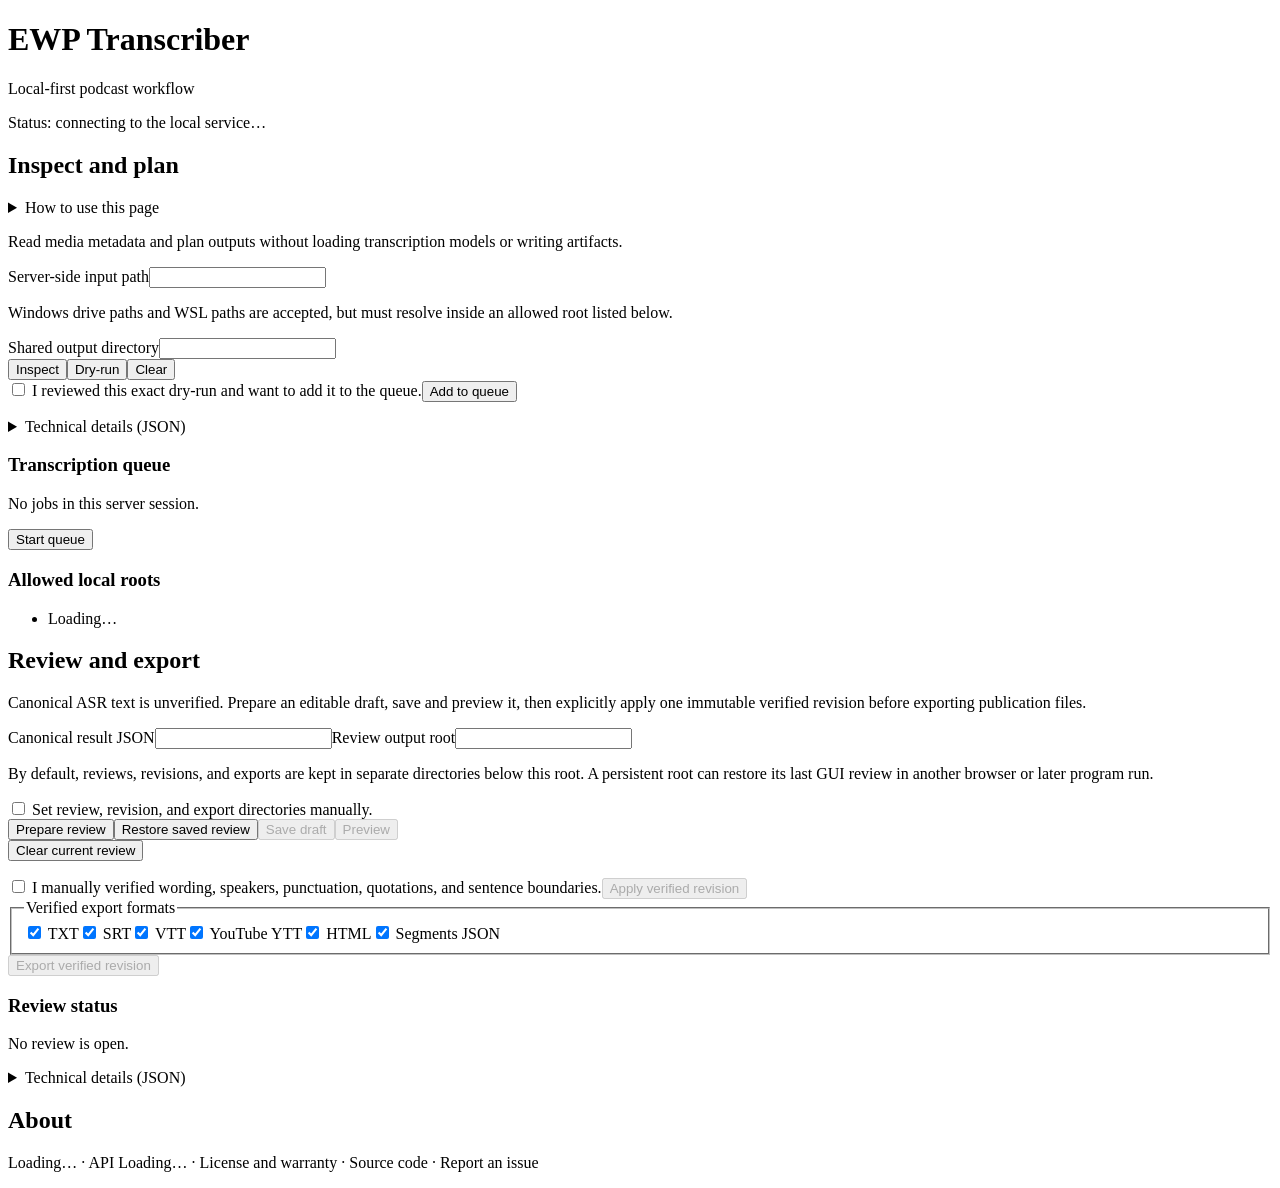
==== src/ewp_transcripts/web_assets/index.html @ 02a3025a "feat(gui): restore review sessions from disk" ====
<!doctype html>
<html lang="en"><head><meta charset="utf-8"><meta name="viewport" content="width=device-width, initial-scale=1"><title>EWP Transcriber</title><link rel="stylesheet" href="/assets/app.css"><script src="/assets/app.js" defer></script></head>
<body><header><h1>EWP Transcriber</h1><p class="eyebrow">Local-first podcast workflow</p><p id="compatibility" role="status">Status: connecting to the local service…</p></header><main>
<section aria-labelledby="workspace-heading"><h2 id="workspace-heading">Inspect and plan</h2><details class="help"><summary>How to use this page</summary><ol><li>Enter one allowed input file and a shared output directory.</li><li>Inspect it, then run and review dry-run.</li><li>Confirm the exact plan and add the file to the staged queue.</li><li>Repeat with files from any allowed root, keeping the same output directory.</li><li>Review the table, remove mistakes, then start the queue.</li></ol><p><a href="/help">Open the complete local GUI instructions</a>.</p></details><p>Read media metadata and plan outputs without loading transcription models or writing artifacts.</p><form id="workflow"><label for="input-path">Server-side input path</label><input id="input-path" name="path" required autocomplete="off"><p class="field-hint">Windows drive paths and WSL paths are accepted, but must resolve inside an allowed root listed below.</p><label for="output-path">Shared output directory</label><input id="output-path" name="output_directory" autocomplete="off"><div class="actions"><button type="submit" value="inspect">Inspect</button><button type="submit" value="dry-run">Dry-run</button><button type="reset" id="clear-workflow">Clear</button></div><label class="confirmation"><input type="checkbox" name="confirmed"> I reviewed this exact dry-run and want to add it to the queue.</label><button type="submit" value="transcriptions" class="primary">Add to queue</button></form><p id="operation-status" role="status"></p><div id="operation-summary"></div><details id="raw-result"><summary>Technical details (JSON)</summary><pre id="operation-result" tabindex="0"></pre></details><h3>Transcription queue</h3><div id="transcription-jobs"><p>No jobs in this server session.</p></div><button type="button" id="start-queue" class="primary">Start queue</button><h3>Allowed local roots</h3><ul id="roots"><li>Loading…</li></ul></section>
<section aria-labelledby="review-heading"><h2 id="review-heading">Review and export</h2><p>Canonical ASR text is unverified. Prepare an editable draft, save and preview it, then explicitly apply one immutable verified revision before exporting publication files.</p><form id="review-workflow"><label for="review-result-path">Canonical result JSON</label><input id="review-result-path" name="result_path" autocomplete="off"><label for="review-project-path">Review output root</label><input id="review-project-path" name="project_output_directory" autocomplete="off"><p class="field-hint">By default, reviews, revisions, and exports are kept in separate directories below this root. A persistent root can restore its last GUI review in another browser or later program run.</p><label class="confirmation"><input type="checkbox" id="custom-review-paths"> Set review, revision, and export directories manually.</label><div id="custom-review-directories" hidden><label for="review-output-path">Editable review directory</label><input id="review-output-path" name="review_output_directory" autocomplete="off"><label for="revision-output-path">Verified revision directory</label><input id="revision-output-path" name="revision_output_directory" autocomplete="off"><label for="export-output-path">Export directory</label><input id="export-output-path" name="export_output_directory" autocomplete="off"></div><div class="actions"><button type="button" id="prepare-review">Prepare review</button><button type="button" id="restore-review">Restore saved review</button><button type="button" id="save-review" disabled>Save draft</button><button type="button" id="preview-review" disabled>Preview</button></div><button type="button" id="clear-review" class="danger">Clear current review</button><p id="review-identity"></p><div id="review-navigation" hidden><label for="review-layout">Display</label><select id="review-layout"><option value="one">One section at a time</option><option value="all">All sections</option></select><div class="actions"><button type="button" id="previous-review-section">Previous section</button><span id="review-position"></span><button type="button" id="next-review-section">Next section</button></div></div><div id="review-editor"></div><label class="confirmation"><input type="checkbox" name="verified"> I manually verified wording, speakers, punctuation, quotations, and sentence boundaries.</label><button type="button" id="apply-review" class="primary" title="Save and preview the current draft before applying." disabled>Apply verified revision</button><fieldset class="formats"><legend>Verified export formats</legend><label><input type="checkbox" name="format" value="txt" checked> TXT</label><label><input type="checkbox" name="format" value="srt" checked> SRT</label><label><input type="checkbox" name="format" value="vtt" checked> VTT</label><label><input type="checkbox" name="format" value="ytt" checked> YouTube YTT</label><label><input type="checkbox" name="format" value="html" checked> HTML</label><label><input type="checkbox" name="format" value="segments" checked> Segments JSON</label></fieldset><button type="button" id="export-review" class="primary" title="Apply a verified immutable revision before exporting." disabled>Export verified revision</button></form><div class="status-panel"><h3>Review status</h3><p id="review-status" role="status">No review is open.</p><div id="review-summary"></div><details id="review-raw"><summary>Technical details (JSON)</summary><pre id="review-result" tabindex="0"></pre></details></div></section>
</main><footer aria-labelledby="about-heading"><h2 id="about-heading">About</h2><p><span id="application-version">Loading…</span> · API <span id="api-version">Loading…</span> · <a id="license" rel="noreferrer">License and warranty</a> · <a id="source" rel="noreferrer">Source code</a> · <a id="issues" rel="noreferrer">Report an issue</a></p></footer><noscript><p class="notice">The interactive EWP Transcriber GUI requires JavaScript.</p></noscript></body></html>
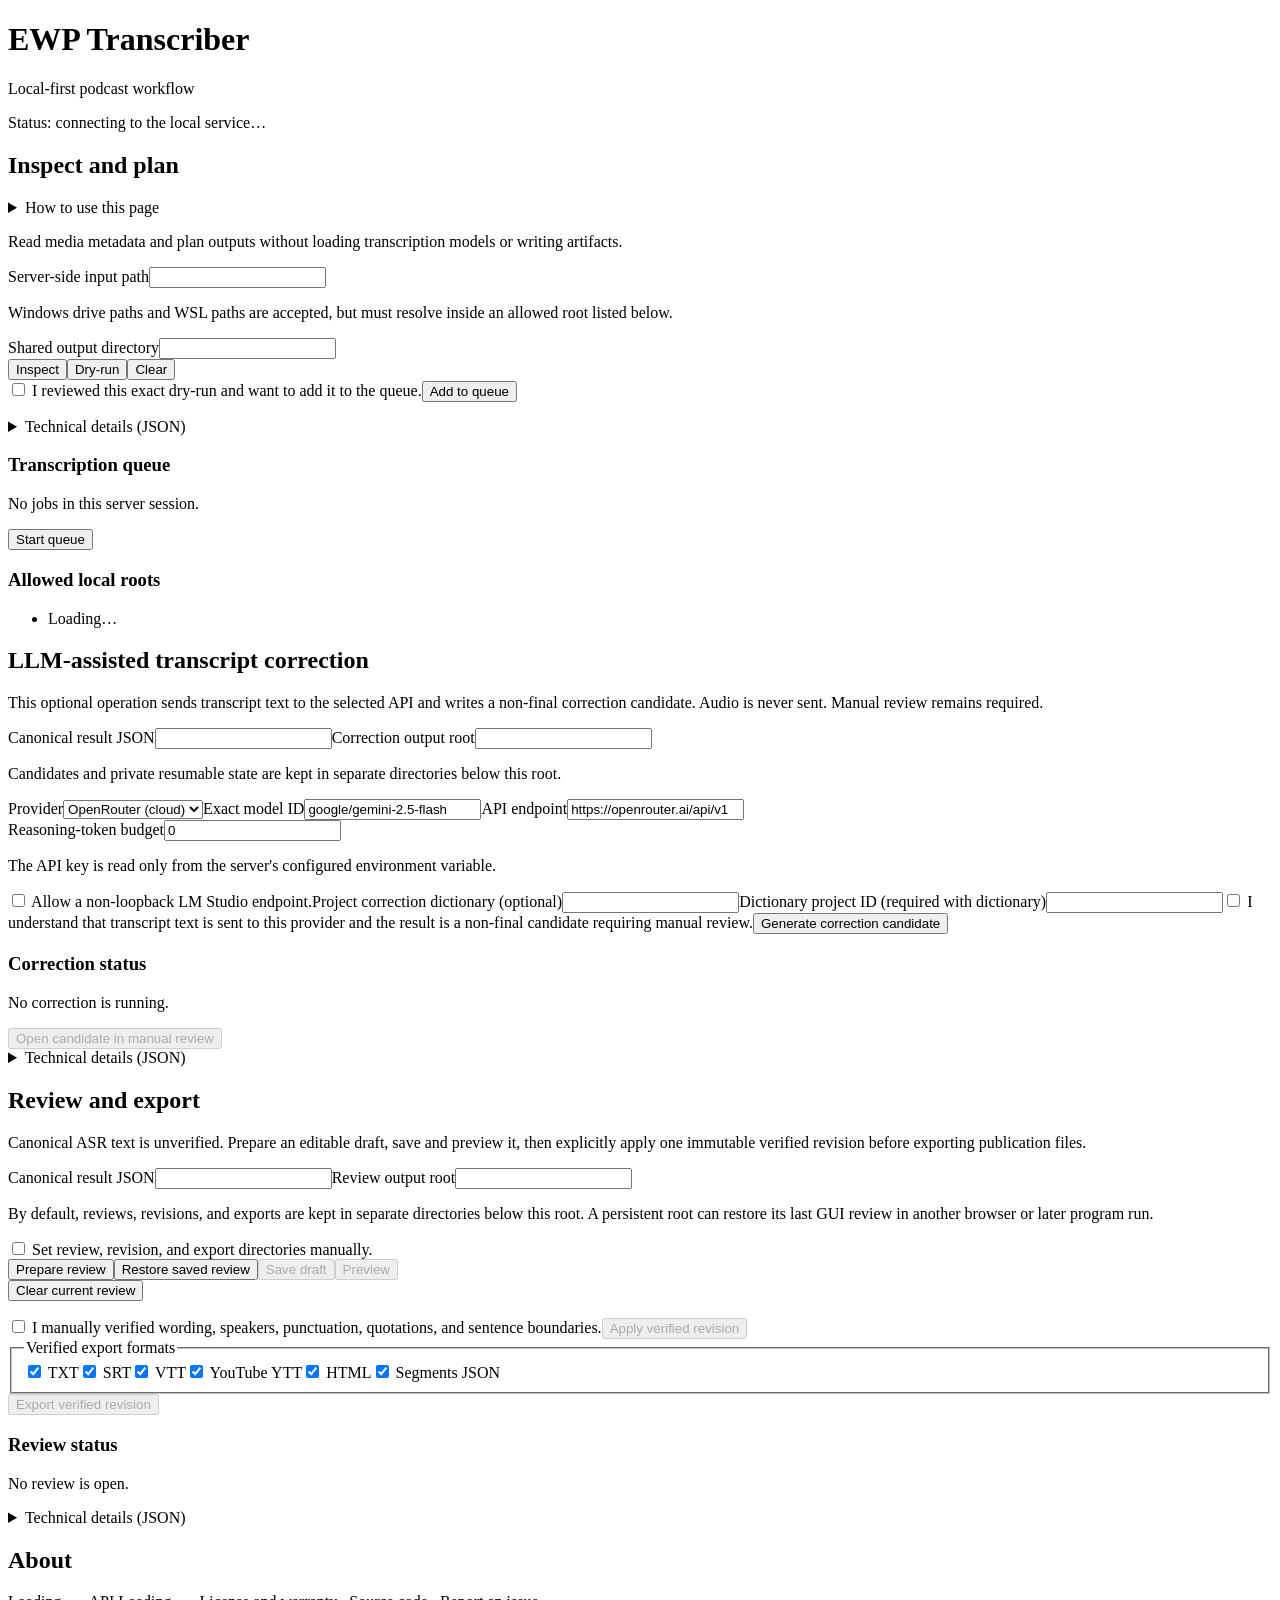
==== commit a8ce3aad: "feat(gui): add assisted correction workflow" ====
--- a/src/ewp_transcripts/web_assets/index.html
+++ b/src/ewp_transcripts/web_assets/index.html
@@ -2,5 +2,6 @@
 <html lang="en"><head><meta charset="utf-8"><meta name="viewport" content="width=device-width, initial-scale=1"><title>EWP Transcriber</title><link rel="stylesheet" href="/assets/app.css"><script src="/assets/app.js" defer></script></head>
 <body><header><h1>EWP Transcriber</h1><p class="eyebrow">Local-first podcast workflow</p><p id="compatibility" role="status">Status: connecting to the local service…</p></header><main>
 <section aria-labelledby="workspace-heading"><h2 id="workspace-heading">Inspect and plan</h2><details class="help"><summary>How to use this page</summary><ol><li>Enter one allowed input file and a shared output directory.</li><li>Inspect it, then run and review dry-run.</li><li>Confirm the exact plan and add the file to the staged queue.</li><li>Repeat with files from any allowed root, keeping the same output directory.</li><li>Review the table, remove mistakes, then start the queue.</li></ol><p><a href="/help">Open the complete local GUI instructions</a>.</p></details><p>Read media metadata and plan outputs without loading transcription models or writing artifacts.</p><form id="workflow"><label for="input-path">Server-side input path</label><input id="input-path" name="path" required autocomplete="off"><p class="field-hint">Windows drive paths and WSL paths are accepted, but must resolve inside an allowed root listed below.</p><label for="output-path">Shared output directory</label><input id="output-path" name="output_directory" autocomplete="off"><div class="actions"><button type="submit" value="inspect">Inspect</button><button type="submit" value="dry-run">Dry-run</button><button type="reset" id="clear-workflow">Clear</button></div><label class="confirmation"><input type="checkbox" name="confirmed"> I reviewed this exact dry-run and want to add it to the queue.</label><button type="submit" value="transcriptions" class="primary">Add to queue</button></form><p id="operation-status" role="status"></p><div id="operation-summary"></div><details id="raw-result"><summary>Technical details (JSON)</summary><pre id="operation-result" tabindex="0"></pre></details><h3>Transcription queue</h3><div id="transcription-jobs"><p>No jobs in this server session.</p></div><button type="button" id="start-queue" class="primary">Start queue</button><h3>Allowed local roots</h3><ul id="roots"><li>Loading…</li></ul></section>
+<section aria-labelledby="correction-heading"><h2 id="correction-heading">LLM-assisted transcript correction</h2><p>This optional operation sends transcript text to the selected API and writes a non-final correction candidate. Audio is never sent. Manual review remains required.</p><form id="correction-workflow"><label for="correction-result-path">Canonical result JSON</label><input id="correction-result-path" name="result_path" autocomplete="off"><label for="correction-output-root">Correction output root</label><input id="correction-output-root" name="output_root" autocomplete="off"><p class="field-hint">Candidates and private resumable state are kept in separate directories below this root.</p><label for="correction-provider">Provider</label><select id="correction-provider" name="provider"><option value="openrouter">OpenRouter (cloud)</option><option value="lm-studio">LM Studio</option></select><label for="correction-model">Exact model ID</label><input id="correction-model" name="model" value="google/gemini-2.5-flash" autocomplete="off"><label for="correction-endpoint">API endpoint</label><input id="correction-endpoint" name="endpoint" value="https://openrouter.ai/api/v1" autocomplete="off"><div id="openrouter-options"><label for="correction-reasoning">Reasoning-token budget</label><input id="correction-reasoning" name="reasoning_max_tokens" type="number" min="0" value="0"><p class="field-hint">The API key is read only from the server's configured environment variable.</p></div><label class="confirmation"><input type="checkbox" name="allow_remote_endpoint"> Allow a non-loopback LM Studio endpoint.</label><label for="correction-dictionary">Project correction dictionary (optional)</label><input id="correction-dictionary" name="dictionary_path" autocomplete="off"><label for="correction-project-id">Dictionary project ID (required with dictionary)</label><input id="correction-project-id" name="project_id" autocomplete="off"><label class="confirmation"><input type="checkbox" name="confirmed"> I understand that transcript text is sent to this provider and the result is a non-final candidate requiring manual review.</label><button type="submit" class="primary" id="generate-correction">Generate correction candidate</button></form><div class="status-panel"><h3>Correction status</h3><p id="correction-status" role="status">No correction is running.</p><div id="correction-summary"></div><button type="button" id="review-correction" disabled>Open candidate in manual review</button><details><summary>Technical details (JSON)</summary><pre id="correction-result" tabindex="0"></pre></details></div></section>
 <section aria-labelledby="review-heading"><h2 id="review-heading">Review and export</h2><p>Canonical ASR text is unverified. Prepare an editable draft, save and preview it, then explicitly apply one immutable verified revision before exporting publication files.</p><form id="review-workflow"><label for="review-result-path">Canonical result JSON</label><input id="review-result-path" name="result_path" autocomplete="off"><label for="review-project-path">Review output root</label><input id="review-project-path" name="project_output_directory" autocomplete="off"><p class="field-hint">By default, reviews, revisions, and exports are kept in separate directories below this root. A persistent root can restore its last GUI review in another browser or later program run.</p><label class="confirmation"><input type="checkbox" id="custom-review-paths"> Set review, revision, and export directories manually.</label><div id="custom-review-directories" hidden><label for="review-output-path">Editable review directory</label><input id="review-output-path" name="review_output_directory" autocomplete="off"><label for="revision-output-path">Verified revision directory</label><input id="revision-output-path" name="revision_output_directory" autocomplete="off"><label for="export-output-path">Export directory</label><input id="export-output-path" name="export_output_directory" autocomplete="off"></div><div class="actions"><button type="button" id="prepare-review">Prepare review</button><button type="button" id="restore-review">Restore saved review</button><button type="button" id="save-review" disabled>Save draft</button><button type="button" id="preview-review" disabled>Preview</button></div><button type="button" id="clear-review" class="danger">Clear current review</button><p id="review-identity"></p><div id="review-navigation" hidden><label for="review-layout">Display</label><select id="review-layout"><option value="one">One section at a time</option><option value="all">All sections</option></select><div class="actions"><button type="button" id="previous-review-section">Previous section</button><span id="review-position"></span><button type="button" id="next-review-section">Next section</button></div></div><div id="review-editor"></div><label class="confirmation"><input type="checkbox" name="verified"> I manually verified wording, speakers, punctuation, quotations, and sentence boundaries.</label><button type="button" id="apply-review" class="primary" title="Save and preview the current draft before applying." disabled>Apply verified revision</button><fieldset class="formats"><legend>Verified export formats</legend><label><input type="checkbox" name="format" value="txt" checked> TXT</label><label><input type="checkbox" name="format" value="srt" checked> SRT</label><label><input type="checkbox" name="format" value="vtt" checked> VTT</label><label><input type="checkbox" name="format" value="ytt" checked> YouTube YTT</label><label><input type="checkbox" name="format" value="html" checked> HTML</label><label><input type="checkbox" name="format" value="segments" checked> Segments JSON</label></fieldset><button type="button" id="export-review" class="primary" title="Apply a verified immutable revision before exporting." disabled>Export verified revision</button></form><div class="status-panel"><h3>Review status</h3><p id="review-status" role="status">No review is open.</p><div id="review-summary"></div><details id="review-raw"><summary>Technical details (JSON)</summary><pre id="review-result" tabindex="0"></pre></details></div></section>
 </main><footer aria-labelledby="about-heading"><h2 id="about-heading">About</h2><p><span id="application-version">Loading…</span> · API <span id="api-version">Loading…</span> · <a id="license" rel="noreferrer">License and warranty</a> · <a id="source" rel="noreferrer">Source code</a> · <a id="issues" rel="noreferrer">Report an issue</a></p></footer><noscript><p class="notice">The interactive EWP Transcriber GUI requires JavaScript.</p></noscript></body></html>
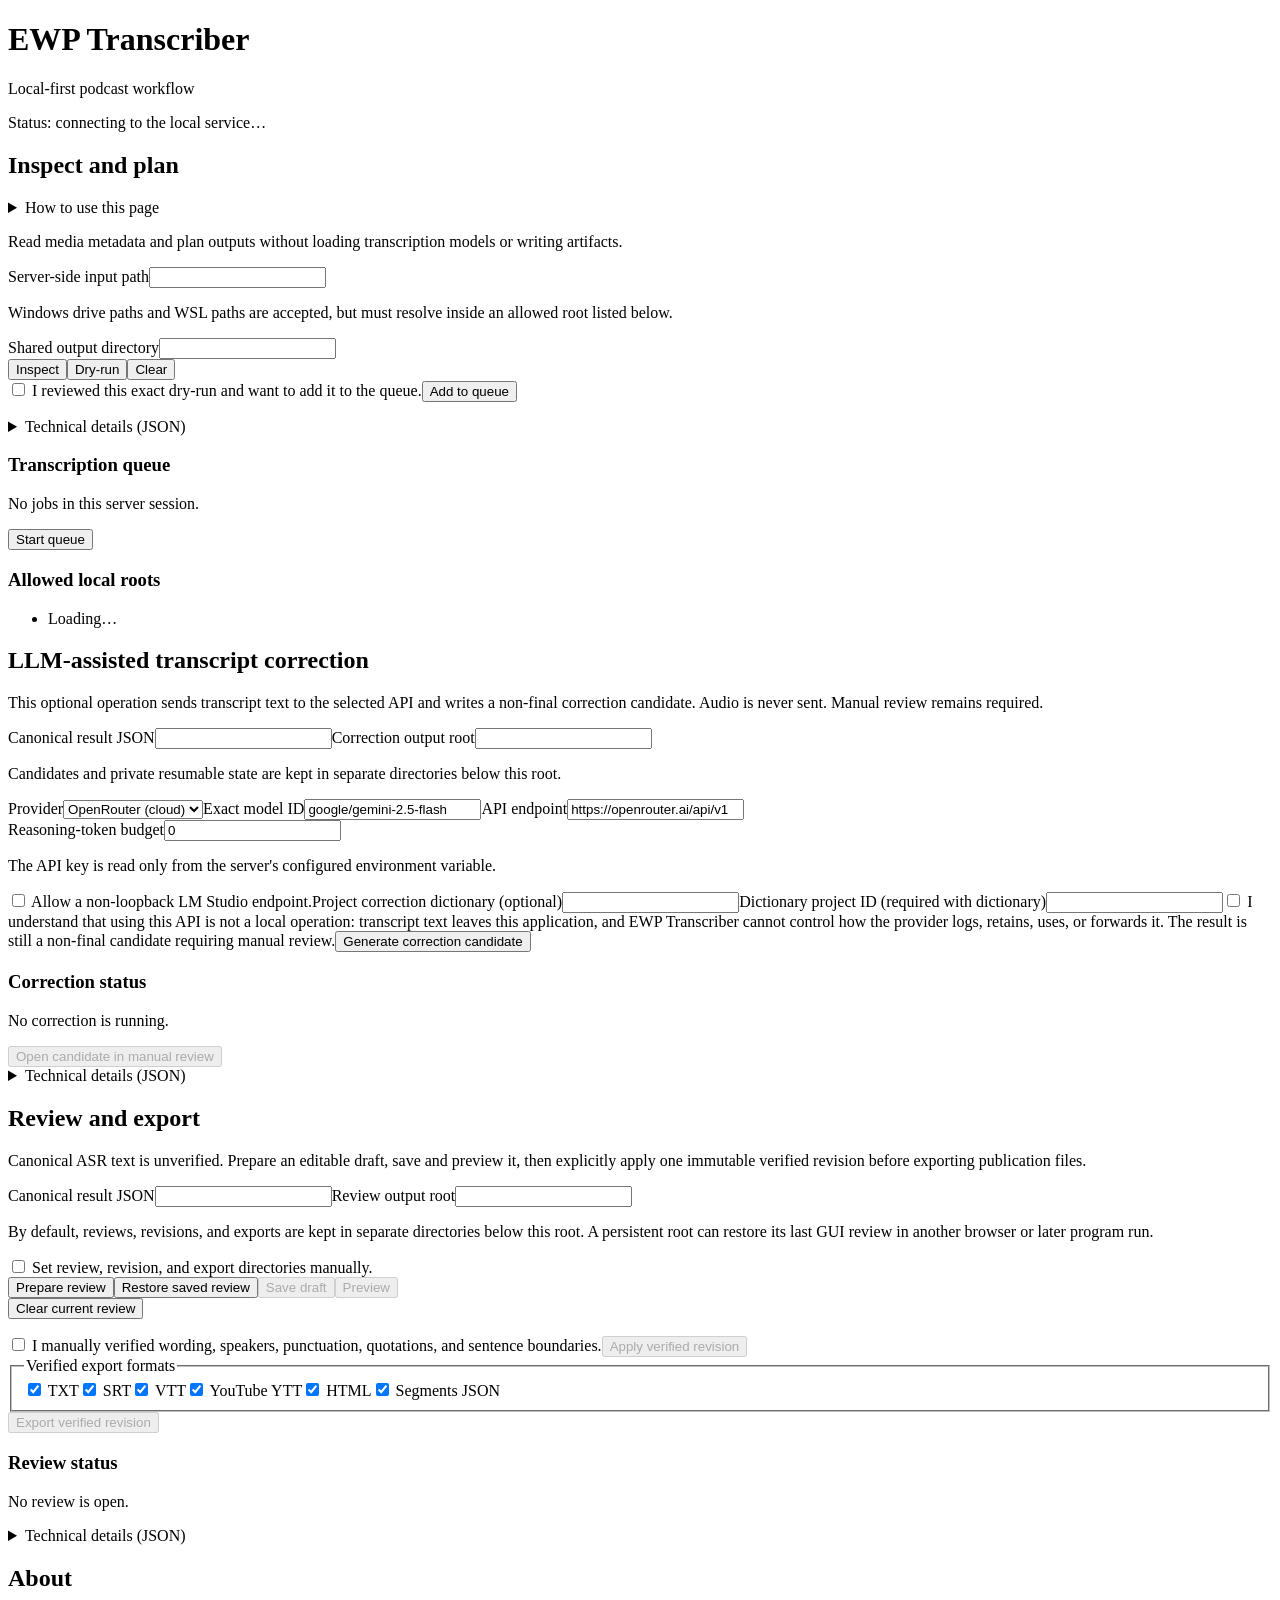
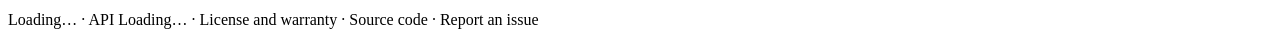
==== commit 7e8deb9b: "fix(gui): clarify correction disclosure" ====
--- a/src/ewp_transcripts/web_assets/index.html
+++ b/src/ewp_transcripts/web_assets/index.html
@@ -2,6 +2,6 @@
 <html lang="en"><head><meta charset="utf-8"><meta name="viewport" content="width=device-width, initial-scale=1"><title>EWP Transcriber</title><link rel="stylesheet" href="/assets/app.css"><script src="/assets/app.js" defer></script></head>
 <body><header><h1>EWP Transcriber</h1><p class="eyebrow">Local-first podcast workflow</p><p id="compatibility" role="status">Status: connecting to the local service…</p></header><main>
 <section aria-labelledby="workspace-heading"><h2 id="workspace-heading">Inspect and plan</h2><details class="help"><summary>How to use this page</summary><ol><li>Enter one allowed input file and a shared output directory.</li><li>Inspect it, then run and review dry-run.</li><li>Confirm the exact plan and add the file to the staged queue.</li><li>Repeat with files from any allowed root, keeping the same output directory.</li><li>Review the table, remove mistakes, then start the queue.</li></ol><p><a href="/help">Open the complete local GUI instructions</a>.</p></details><p>Read media metadata and plan outputs without loading transcription models or writing artifacts.</p><form id="workflow"><label for="input-path">Server-side input path</label><input id="input-path" name="path" required autocomplete="off"><p class="field-hint">Windows drive paths and WSL paths are accepted, but must resolve inside an allowed root listed below.</p><label for="output-path">Shared output directory</label><input id="output-path" name="output_directory" autocomplete="off"><div class="actions"><button type="submit" value="inspect">Inspect</button><button type="submit" value="dry-run">Dry-run</button><button type="reset" id="clear-workflow">Clear</button></div><label class="confirmation"><input type="checkbox" name="confirmed"> I reviewed this exact dry-run and want to add it to the queue.</label><button type="submit" value="transcriptions" class="primary">Add to queue</button></form><p id="operation-status" role="status"></p><div id="operation-summary"></div><details id="raw-result"><summary>Technical details (JSON)</summary><pre id="operation-result" tabindex="0"></pre></details><h3>Transcription queue</h3><div id="transcription-jobs"><p>No jobs in this server session.</p></div><button type="button" id="start-queue" class="primary">Start queue</button><h3>Allowed local roots</h3><ul id="roots"><li>Loading…</li></ul></section>
-<section aria-labelledby="correction-heading"><h2 id="correction-heading">LLM-assisted transcript correction</h2><p>This optional operation sends transcript text to the selected API and writes a non-final correction candidate. Audio is never sent. Manual review remains required.</p><form id="correction-workflow"><label for="correction-result-path">Canonical result JSON</label><input id="correction-result-path" name="result_path" autocomplete="off"><label for="correction-output-root">Correction output root</label><input id="correction-output-root" name="output_root" autocomplete="off"><p class="field-hint">Candidates and private resumable state are kept in separate directories below this root.</p><label for="correction-provider">Provider</label><select id="correction-provider" name="provider"><option value="openrouter">OpenRouter (cloud)</option><option value="lm-studio">LM Studio</option></select><label for="correction-model">Exact model ID</label><input id="correction-model" name="model" value="google/gemini-2.5-flash" autocomplete="off"><label for="correction-endpoint">API endpoint</label><input id="correction-endpoint" name="endpoint" value="https://openrouter.ai/api/v1" autocomplete="off"><div id="openrouter-options"><label for="correction-reasoning">Reasoning-token budget</label><input id="correction-reasoning" name="reasoning_max_tokens" type="number" min="0" value="0"><p class="field-hint">The API key is read only from the server's configured environment variable.</p></div><label class="confirmation"><input type="checkbox" name="allow_remote_endpoint"> Allow a non-loopback LM Studio endpoint.</label><label for="correction-dictionary">Project correction dictionary (optional)</label><input id="correction-dictionary" name="dictionary_path" autocomplete="off"><label for="correction-project-id">Dictionary project ID (required with dictionary)</label><input id="correction-project-id" name="project_id" autocomplete="off"><label class="confirmation"><input type="checkbox" name="confirmed"> I understand that transcript text is sent to this provider and the result is a non-final candidate requiring manual review.</label><button type="submit" class="primary" id="generate-correction">Generate correction candidate</button></form><div class="status-panel"><h3>Correction status</h3><p id="correction-status" role="status">No correction is running.</p><div id="correction-summary"></div><button type="button" id="review-correction" disabled>Open candidate in manual review</button><details><summary>Technical details (JSON)</summary><pre id="correction-result" tabindex="0"></pre></details></div></section>
+<section aria-labelledby="correction-heading"><h2 id="correction-heading">LLM-assisted transcript correction</h2><p>This optional operation sends transcript text to the selected API and writes a non-final correction candidate. Audio is never sent. Manual review remains required.</p><form id="correction-workflow"><label for="correction-result-path">Canonical result JSON</label><input id="correction-result-path" name="result_path" autocomplete="off"><label for="correction-output-root">Correction output root</label><input id="correction-output-root" name="output_root" autocomplete="off"><p class="field-hint">Candidates and private resumable state are kept in separate directories below this root.</p><label for="correction-provider">Provider</label><select id="correction-provider" name="provider"><option value="openrouter">OpenRouter (cloud)</option><option value="lm-studio">LM Studio</option></select><label for="correction-model">Exact model ID</label><input id="correction-model" name="model" value="google/gemini-2.5-flash" autocomplete="off"><label for="correction-endpoint">API endpoint</label><input id="correction-endpoint" name="endpoint" value="https://openrouter.ai/api/v1" autocomplete="off"><div id="openrouter-options"><label for="correction-reasoning">Reasoning-token budget</label><input id="correction-reasoning" name="reasoning_max_tokens" type="number" min="0" value="0"><p class="field-hint">The API key is read only from the server's configured environment variable.</p></div><label class="confirmation"><input type="checkbox" name="allow_remote_endpoint"> Allow a non-loopback LM Studio endpoint.</label><label for="correction-dictionary">Project correction dictionary (optional)</label><input id="correction-dictionary" name="dictionary_path" autocomplete="off"><label for="correction-project-id">Dictionary project ID (required with dictionary)</label><input id="correction-project-id" name="project_id" autocomplete="off"><label class="confirmation"><input type="checkbox" name="confirmed"> I understand that using this API is not a local operation: transcript text leaves this application, and EWP Transcriber cannot control how the provider logs, retains, uses, or forwards it. The result is still a non-final candidate requiring manual review.</label><button type="submit" class="primary" id="generate-correction">Generate correction candidate</button></form><div class="status-panel"><h3>Correction status</h3><p id="correction-status" role="status">No correction is running.</p><div id="correction-summary"></div><button type="button" id="review-correction" disabled>Open candidate in manual review</button><details><summary>Technical details (JSON)</summary><pre id="correction-result" tabindex="0"></pre></details></div></section>
 <section aria-labelledby="review-heading"><h2 id="review-heading">Review and export</h2><p>Canonical ASR text is unverified. Prepare an editable draft, save and preview it, then explicitly apply one immutable verified revision before exporting publication files.</p><form id="review-workflow"><label for="review-result-path">Canonical result JSON</label><input id="review-result-path" name="result_path" autocomplete="off"><label for="review-project-path">Review output root</label><input id="review-project-path" name="project_output_directory" autocomplete="off"><p class="field-hint">By default, reviews, revisions, and exports are kept in separate directories below this root. A persistent root can restore its last GUI review in another browser or later program run.</p><label class="confirmation"><input type="checkbox" id="custom-review-paths"> Set review, revision, and export directories manually.</label><div id="custom-review-directories" hidden><label for="review-output-path">Editable review directory</label><input id="review-output-path" name="review_output_directory" autocomplete="off"><label for="revision-output-path">Verified revision directory</label><input id="revision-output-path" name="revision_output_directory" autocomplete="off"><label for="export-output-path">Export directory</label><input id="export-output-path" name="export_output_directory" autocomplete="off"></div><div class="actions"><button type="button" id="prepare-review">Prepare review</button><button type="button" id="restore-review">Restore saved review</button><button type="button" id="save-review" disabled>Save draft</button><button type="button" id="preview-review" disabled>Preview</button></div><button type="button" id="clear-review" class="danger">Clear current review</button><p id="review-identity"></p><div id="review-navigation" hidden><label for="review-layout">Display</label><select id="review-layout"><option value="one">One section at a time</option><option value="all">All sections</option></select><div class="actions"><button type="button" id="previous-review-section">Previous section</button><span id="review-position"></span><button type="button" id="next-review-section">Next section</button></div></div><div id="review-editor"></div><label class="confirmation"><input type="checkbox" name="verified"> I manually verified wording, speakers, punctuation, quotations, and sentence boundaries.</label><button type="button" id="apply-review" class="primary" title="Save and preview the current draft before applying." disabled>Apply verified revision</button><fieldset class="formats"><legend>Verified export formats</legend><label><input type="checkbox" name="format" value="txt" checked> TXT</label><label><input type="checkbox" name="format" value="srt" checked> SRT</label><label><input type="checkbox" name="format" value="vtt" checked> VTT</label><label><input type="checkbox" name="format" value="ytt" checked> YouTube YTT</label><label><input type="checkbox" name="format" value="html" checked> HTML</label><label><input type="checkbox" name="format" value="segments" checked> Segments JSON</label></fieldset><button type="button" id="export-review" class="primary" title="Apply a verified immutable revision before exporting." disabled>Export verified revision</button></form><div class="status-panel"><h3>Review status</h3><p id="review-status" role="status">No review is open.</p><div id="review-summary"></div><details id="review-raw"><summary>Technical details (JSON)</summary><pre id="review-result" tabindex="0"></pre></details></div></section>
 </main><footer aria-labelledby="about-heading"><h2 id="about-heading">About</h2><p><span id="application-version">Loading…</span> · API <span id="api-version">Loading…</span> · <a id="license" rel="noreferrer">License and warranty</a> · <a id="source" rel="noreferrer">Source code</a> · <a id="issues" rel="noreferrer">Report an issue</a></p></footer><noscript><p class="notice">The interactive EWP Transcriber GUI requires JavaScript.</p></noscript></body></html>
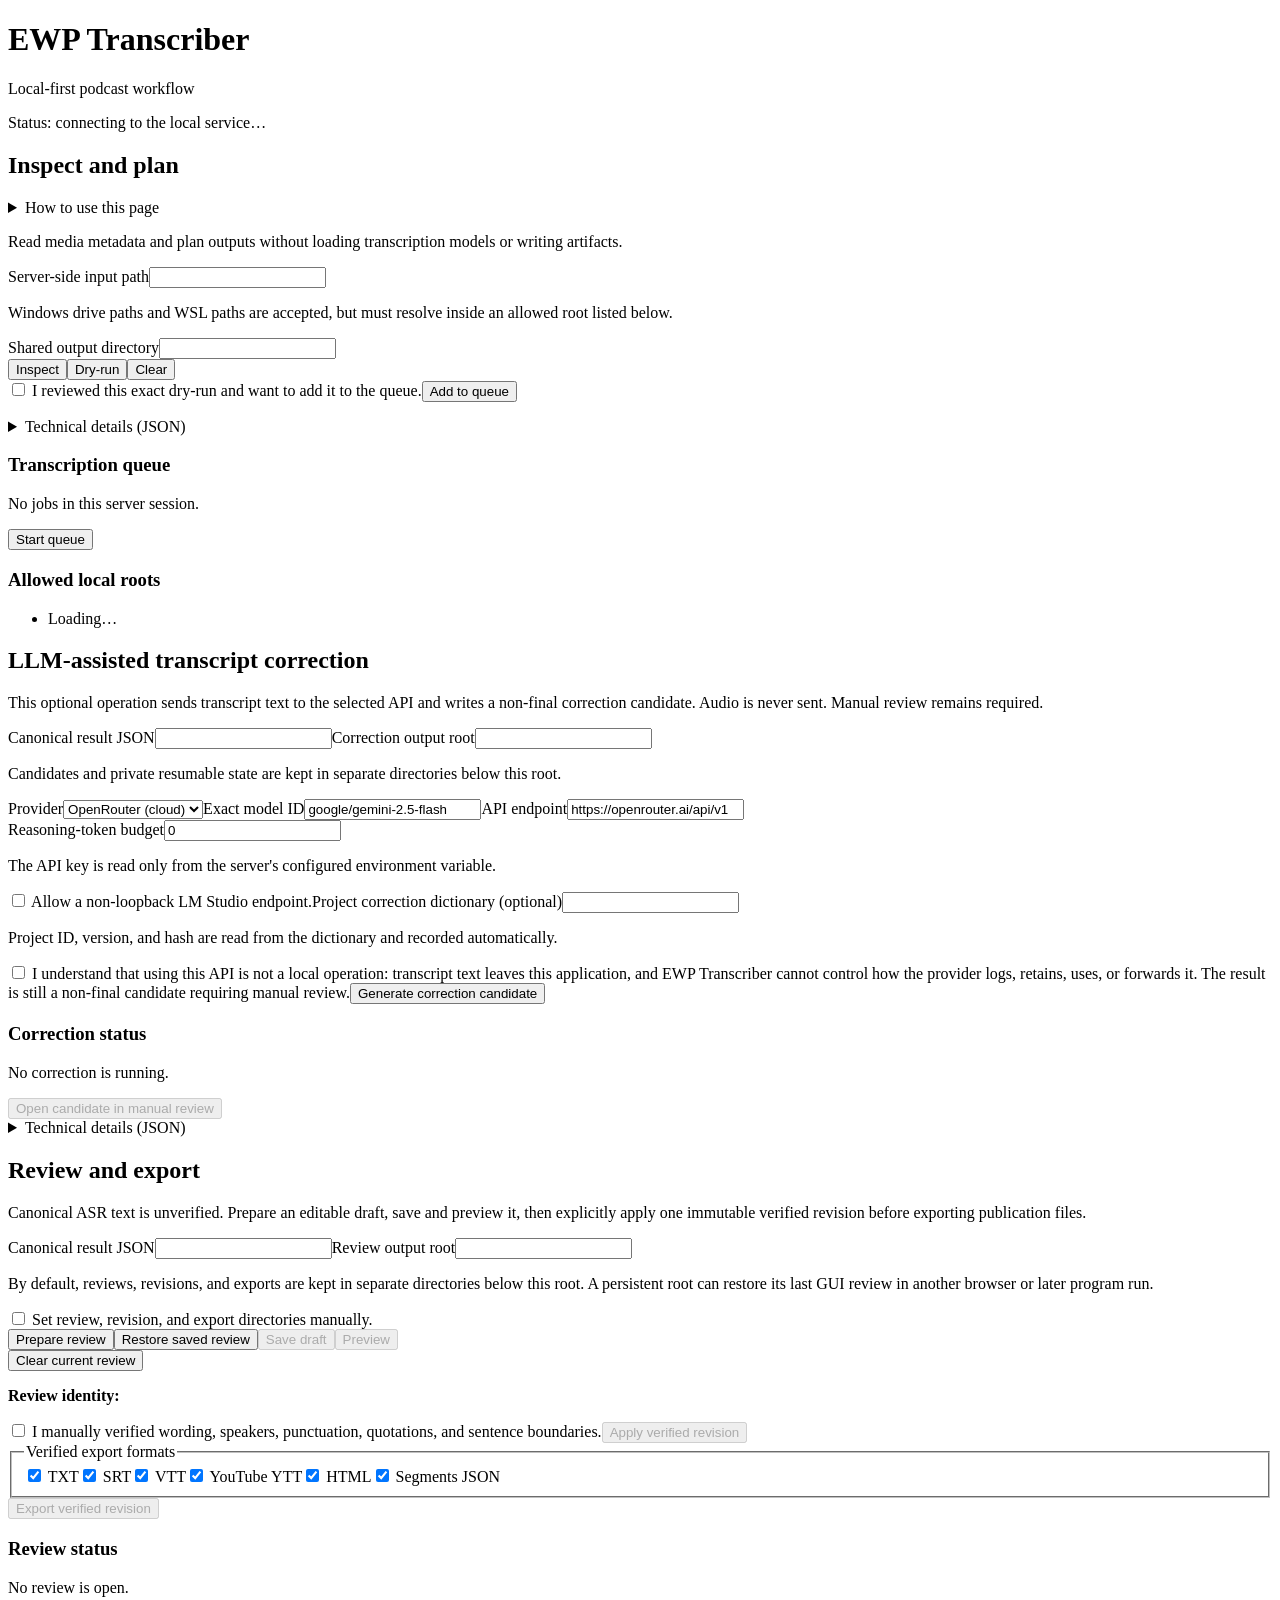
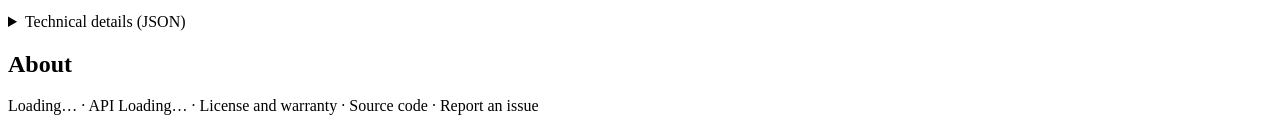
==== commit 3fdc1c83: "fix(gui): derive correction project identity" ====
--- a/src/ewp_transcripts/web_assets/index.html
+++ b/src/ewp_transcripts/web_assets/index.html
@@ -2,6 +2,6 @@
 <html lang="en"><head><meta charset="utf-8"><meta name="viewport" content="width=device-width, initial-scale=1"><title>EWP Transcriber</title><link rel="stylesheet" href="/assets/app.css"><script src="/assets/app.js" defer></script></head>
 <body><header><h1>EWP Transcriber</h1><p class="eyebrow">Local-first podcast workflow</p><p id="compatibility" role="status">Status: connecting to the local service…</p></header><main>
 <section aria-labelledby="workspace-heading"><h2 id="workspace-heading">Inspect and plan</h2><details class="help"><summary>How to use this page</summary><ol><li>Enter one allowed input file and a shared output directory.</li><li>Inspect it, then run and review dry-run.</li><li>Confirm the exact plan and add the file to the staged queue.</li><li>Repeat with files from any allowed root, keeping the same output directory.</li><li>Review the table, remove mistakes, then start the queue.</li></ol><p><a href="/help">Open the complete local GUI instructions</a>.</p></details><p>Read media metadata and plan outputs without loading transcription models or writing artifacts.</p><form id="workflow"><label for="input-path">Server-side input path</label><input id="input-path" name="path" required autocomplete="off"><p class="field-hint">Windows drive paths and WSL paths are accepted, but must resolve inside an allowed root listed below.</p><label for="output-path">Shared output directory</label><input id="output-path" name="output_directory" autocomplete="off"><div class="actions"><button type="submit" value="inspect">Inspect</button><button type="submit" value="dry-run">Dry-run</button><button type="reset" id="clear-workflow">Clear</button></div><label class="confirmation"><input type="checkbox" name="confirmed"> I reviewed this exact dry-run and want to add it to the queue.</label><button type="submit" value="transcriptions" class="primary">Add to queue</button></form><p id="operation-status" role="status"></p><div id="operation-summary"></div><details id="raw-result"><summary>Technical details (JSON)</summary><pre id="operation-result" tabindex="0"></pre></details><h3>Transcription queue</h3><div id="transcription-jobs"><p>No jobs in this server session.</p></div><button type="button" id="start-queue" class="primary">Start queue</button><h3>Allowed local roots</h3><ul id="roots"><li>Loading…</li></ul></section>
-<section aria-labelledby="correction-heading"><h2 id="correction-heading">LLM-assisted transcript correction</h2><p>This optional operation sends transcript text to the selected API and writes a non-final correction candidate. Audio is never sent. Manual review remains required.</p><form id="correction-workflow"><label for="correction-result-path">Canonical result JSON</label><input id="correction-result-path" name="result_path" autocomplete="off"><label for="correction-output-root">Correction output root</label><input id="correction-output-root" name="output_root" autocomplete="off"><p class="field-hint">Candidates and private resumable state are kept in separate directories below this root.</p><label for="correction-provider">Provider</label><select id="correction-provider" name="provider"><option value="openrouter">OpenRouter (cloud)</option><option value="lm-studio">LM Studio</option></select><label for="correction-model">Exact model ID</label><input id="correction-model" name="model" value="google/gemini-2.5-flash" autocomplete="off"><label for="correction-endpoint">API endpoint</label><input id="correction-endpoint" name="endpoint" value="https://openrouter.ai/api/v1" autocomplete="off"><div id="openrouter-options"><label for="correction-reasoning">Reasoning-token budget</label><input id="correction-reasoning" name="reasoning_max_tokens" type="number" min="0" value="0"><p class="field-hint">The API key is read only from the server's configured environment variable.</p></div><label class="confirmation"><input type="checkbox" name="allow_remote_endpoint"> Allow a non-loopback LM Studio endpoint.</label><label for="correction-dictionary">Project correction dictionary (optional)</label><input id="correction-dictionary" name="dictionary_path" autocomplete="off"><label for="correction-project-id">Dictionary project ID (required with dictionary)</label><input id="correction-project-id" name="project_id" autocomplete="off"><label class="confirmation"><input type="checkbox" name="confirmed"> I understand that using this API is not a local operation: transcript text leaves this application, and EWP Transcriber cannot control how the provider logs, retains, uses, or forwards it. The result is still a non-final candidate requiring manual review.</label><button type="submit" class="primary" id="generate-correction">Generate correction candidate</button></form><div class="status-panel"><h3>Correction status</h3><p id="correction-status" role="status">No correction is running.</p><div id="correction-summary"></div><button type="button" id="review-correction" disabled>Open candidate in manual review</button><details><summary>Technical details (JSON)</summary><pre id="correction-result" tabindex="0"></pre></details></div></section>
-<section aria-labelledby="review-heading"><h2 id="review-heading">Review and export</h2><p>Canonical ASR text is unverified. Prepare an editable draft, save and preview it, then explicitly apply one immutable verified revision before exporting publication files.</p><form id="review-workflow"><label for="review-result-path">Canonical result JSON</label><input id="review-result-path" name="result_path" autocomplete="off"><label for="review-project-path">Review output root</label><input id="review-project-path" name="project_output_directory" autocomplete="off"><p class="field-hint">By default, reviews, revisions, and exports are kept in separate directories below this root. A persistent root can restore its last GUI review in another browser or later program run.</p><label class="confirmation"><input type="checkbox" id="custom-review-paths"> Set review, revision, and export directories manually.</label><div id="custom-review-directories" hidden><label for="review-output-path">Editable review directory</label><input id="review-output-path" name="review_output_directory" autocomplete="off"><label for="revision-output-path">Verified revision directory</label><input id="revision-output-path" name="revision_output_directory" autocomplete="off"><label for="export-output-path">Export directory</label><input id="export-output-path" name="export_output_directory" autocomplete="off"></div><div class="actions"><button type="button" id="prepare-review">Prepare review</button><button type="button" id="restore-review">Restore saved review</button><button type="button" id="save-review" disabled>Save draft</button><button type="button" id="preview-review" disabled>Preview</button></div><button type="button" id="clear-review" class="danger">Clear current review</button><p id="review-identity"></p><div id="review-navigation" hidden><label for="review-layout">Display</label><select id="review-layout"><option value="one">One section at a time</option><option value="all">All sections</option></select><div class="actions"><button type="button" id="previous-review-section">Previous section</button><span id="review-position"></span><button type="button" id="next-review-section">Next section</button></div></div><div id="review-editor"></div><label class="confirmation"><input type="checkbox" name="verified"> I manually verified wording, speakers, punctuation, quotations, and sentence boundaries.</label><button type="button" id="apply-review" class="primary" title="Save and preview the current draft before applying." disabled>Apply verified revision</button><fieldset class="formats"><legend>Verified export formats</legend><label><input type="checkbox" name="format" value="txt" checked> TXT</label><label><input type="checkbox" name="format" value="srt" checked> SRT</label><label><input type="checkbox" name="format" value="vtt" checked> VTT</label><label><input type="checkbox" name="format" value="ytt" checked> YouTube YTT</label><label><input type="checkbox" name="format" value="html" checked> HTML</label><label><input type="checkbox" name="format" value="segments" checked> Segments JSON</label></fieldset><button type="button" id="export-review" class="primary" title="Apply a verified immutable revision before exporting." disabled>Export verified revision</button></form><div class="status-panel"><h3>Review status</h3><p id="review-status" role="status">No review is open.</p><div id="review-summary"></div><details id="review-raw"><summary>Technical details (JSON)</summary><pre id="review-result" tabindex="0"></pre></details></div></section>
+<section aria-labelledby="correction-heading"><h2 id="correction-heading">LLM-assisted transcript correction</h2><p>This optional operation sends transcript text to the selected API and writes a non-final correction candidate. Audio is never sent. Manual review remains required.</p><form id="correction-workflow"><label for="correction-result-path">Canonical result JSON</label><input id="correction-result-path" name="result_path" autocomplete="off"><label for="correction-output-root">Correction output root</label><input id="correction-output-root" name="output_root" autocomplete="off"><p class="field-hint">Candidates and private resumable state are kept in separate directories below this root.</p><label for="correction-provider">Provider</label><select id="correction-provider" name="provider"><option value="openrouter">OpenRouter (cloud)</option><option value="lm-studio">LM Studio</option></select><label for="correction-model">Exact model ID</label><input id="correction-model" name="model" value="google/gemini-2.5-flash" autocomplete="off"><label for="correction-endpoint">API endpoint</label><input id="correction-endpoint" name="endpoint" value="https://openrouter.ai/api/v1" autocomplete="off"><div id="openrouter-options"><label for="correction-reasoning">Reasoning-token budget</label><input id="correction-reasoning" name="reasoning_max_tokens" type="number" min="0" value="0"><p class="field-hint">The API key is read only from the server's configured environment variable.</p></div><label class="confirmation"><input type="checkbox" name="allow_remote_endpoint"> Allow a non-loopback LM Studio endpoint.</label><label for="correction-dictionary">Project correction dictionary (optional)</label><input id="correction-dictionary" name="dictionary_path" autocomplete="off"><p class="field-hint">Project ID, version, and hash are read from the dictionary and recorded automatically.</p><input type="hidden" name="project_id" value=""><label class="confirmation"><input type="checkbox" name="confirmed"> I understand that using this API is not a local operation: transcript text leaves this application, and EWP Transcriber cannot control how the provider logs, retains, uses, or forwards it. The result is still a non-final candidate requiring manual review.</label><button type="submit" class="primary" id="generate-correction">Generate correction candidate</button></form><div class="status-panel"><h3>Correction status</h3><p id="correction-status" role="status">No correction is running.</p><div id="correction-summary"></div><button type="button" id="review-correction" disabled>Open candidate in manual review</button><details><summary>Technical details (JSON)</summary><pre id="correction-result" tabindex="0"></pre></details></div></section>
+<section aria-labelledby="review-heading"><h2 id="review-heading">Review and export</h2><p>Canonical ASR text is unverified. Prepare an editable draft, save and preview it, then explicitly apply one immutable verified revision before exporting publication files.</p><form id="review-workflow"><label for="review-result-path">Canonical result JSON</label><input id="review-result-path" name="result_path" autocomplete="off"><label for="review-project-path">Review output root</label><input id="review-project-path" name="project_output_directory" autocomplete="off"><p class="field-hint">By default, reviews, revisions, and exports are kept in separate directories below this root. A persistent root can restore its last GUI review in another browser or later program run.</p><label class="confirmation"><input type="checkbox" id="custom-review-paths"> Set review, revision, and export directories manually.</label><div id="custom-review-directories" hidden><label for="review-output-path">Editable review directory</label><input id="review-output-path" name="review_output_directory" autocomplete="off"><label for="revision-output-path">Verified revision directory</label><input id="revision-output-path" name="revision_output_directory" autocomplete="off"><label for="export-output-path">Export directory</label><input id="export-output-path" name="export_output_directory" autocomplete="off"></div><div class="actions"><button type="button" id="prepare-review">Prepare review</button><button type="button" id="restore-review">Restore saved review</button><button type="button" id="save-review" disabled>Save draft</button><button type="button" id="preview-review" disabled>Preview</button></div><button type="button" id="clear-review" class="danger">Clear current review</button><p><strong>Review identity:</strong> <span id="review-identity"></span></p><div id="review-navigation" hidden><label for="review-layout">Display</label><select id="review-layout"><option value="one">One section at a time</option><option value="all">All sections</option></select><div class="actions"><button type="button" id="previous-review-section">Previous section</button><span id="review-position"></span><button type="button" id="next-review-section">Next section</button></div></div><div id="review-editor"></div><label class="confirmation"><input type="checkbox" name="verified"> I manually verified wording, speakers, punctuation, quotations, and sentence boundaries.</label><button type="button" id="apply-review" class="primary" title="Save and preview the current draft before applying." disabled>Apply verified revision</button><fieldset class="formats"><legend>Verified export formats</legend><label><input type="checkbox" name="format" value="txt" checked> TXT</label><label><input type="checkbox" name="format" value="srt" checked> SRT</label><label><input type="checkbox" name="format" value="vtt" checked> VTT</label><label><input type="checkbox" name="format" value="ytt" checked> YouTube YTT</label><label><input type="checkbox" name="format" value="html" checked> HTML</label><label><input type="checkbox" name="format" value="segments" checked> Segments JSON</label></fieldset><button type="button" id="export-review" class="primary" title="Apply a verified immutable revision before exporting." disabled>Export verified revision</button></form><div class="status-panel"><h3>Review status</h3><p id="review-status" role="status">No review is open.</p><div id="review-summary"></div><details id="review-raw"><summary>Technical details (JSON)</summary><pre id="review-result" tabindex="0"></pre></details></div></section>
 </main><footer aria-labelledby="about-heading"><h2 id="about-heading">About</h2><p><span id="application-version">Loading…</span> · API <span id="api-version">Loading…</span> · <a id="license" rel="noreferrer">License and warranty</a> · <a id="source" rel="noreferrer">Source code</a> · <a id="issues" rel="noreferrer">Report an issue</a></p></footer><noscript><p class="notice">The interactive EWP Transcriber GUI requires JavaScript.</p></noscript></body></html>
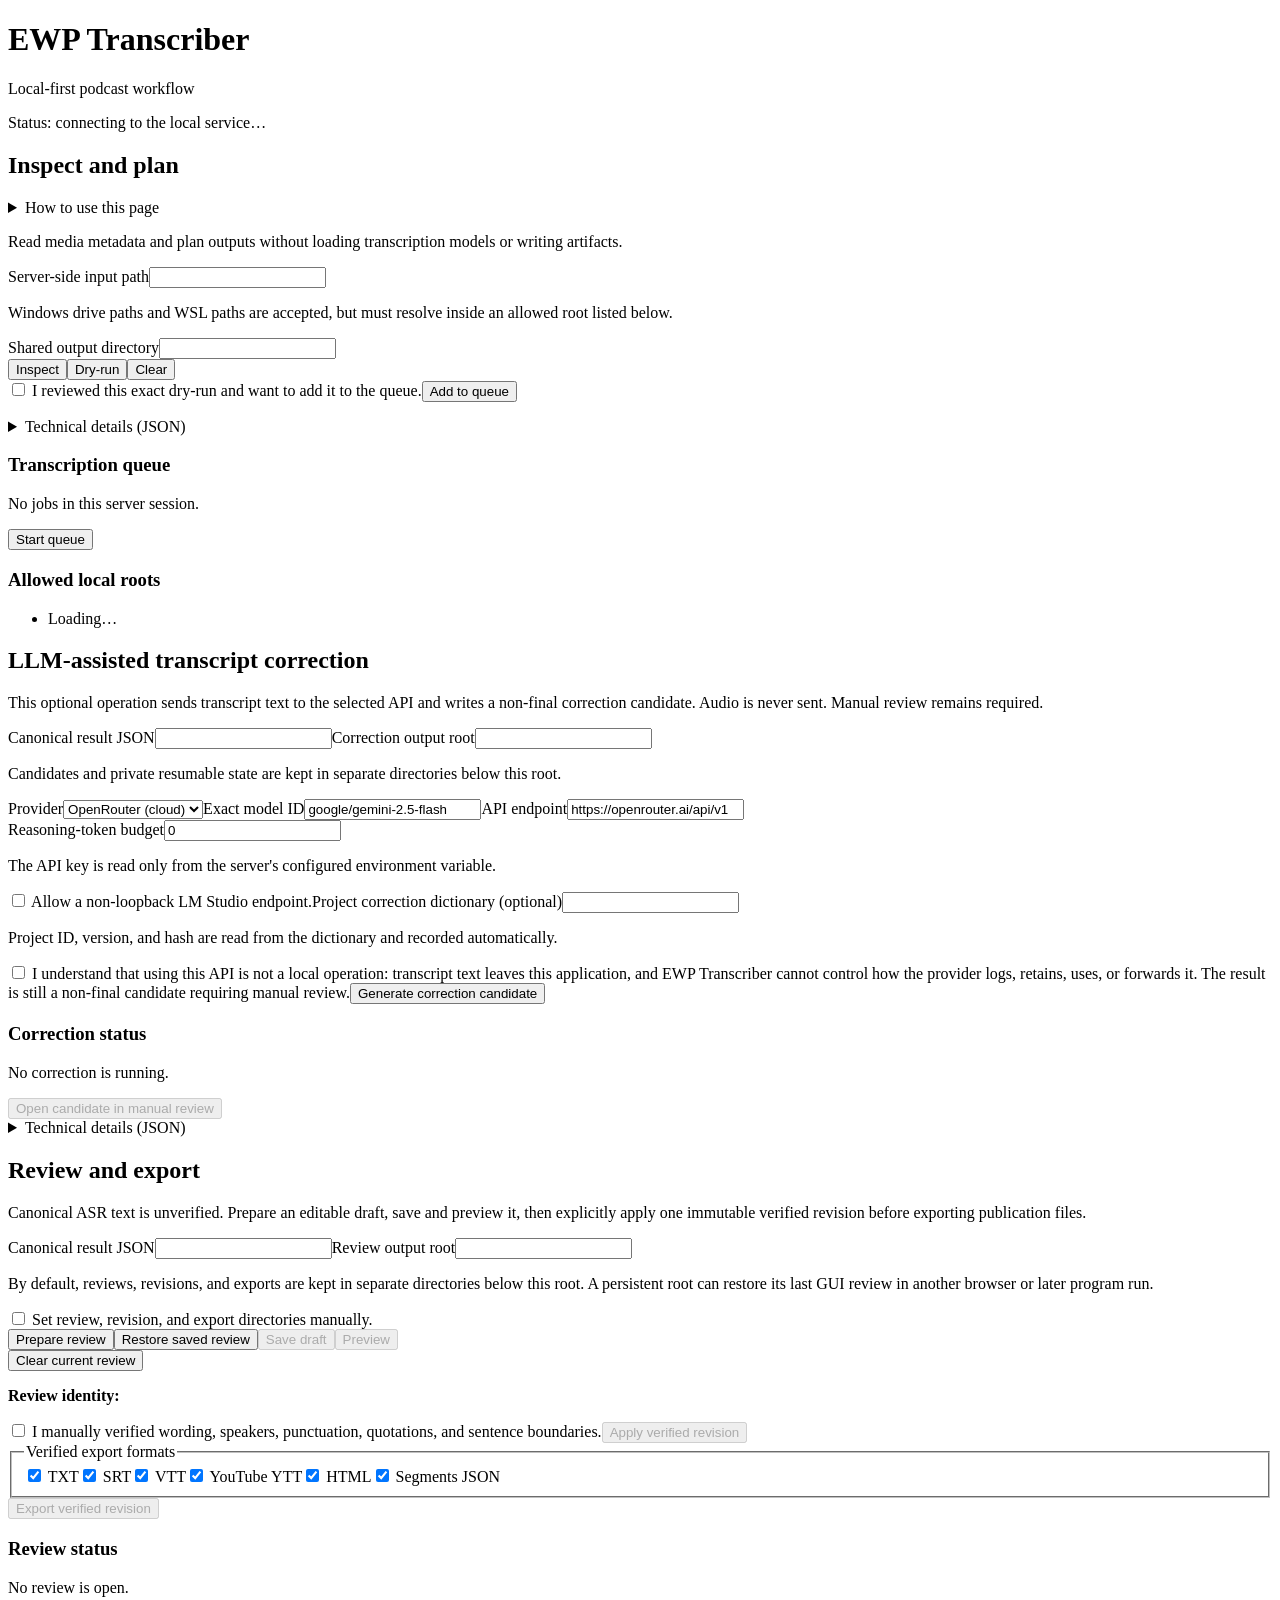
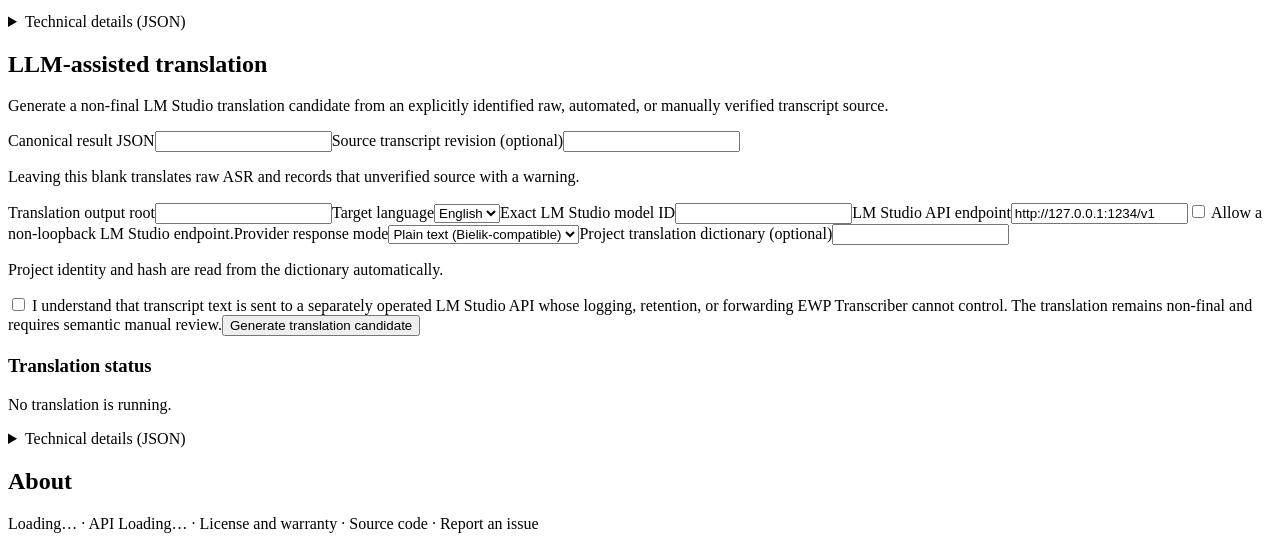
==== commit e935b7d5: "feat(gui): add translation candidate generation" ====
--- a/src/ewp_transcripts/web_assets/index.html
+++ b/src/ewp_transcripts/web_assets/index.html
@@ -4,4 +4,5 @@
 <section aria-labelledby="workspace-heading"><h2 id="workspace-heading">Inspect and plan</h2><details class="help"><summary>How to use this page</summary><ol><li>Enter one allowed input file and a shared output directory.</li><li>Inspect it, then run and review dry-run.</li><li>Confirm the exact plan and add the file to the staged queue.</li><li>Repeat with files from any allowed root, keeping the same output directory.</li><li>Review the table, remove mistakes, then start the queue.</li></ol><p><a href="/help">Open the complete local GUI instructions</a>.</p></details><p>Read media metadata and plan outputs without loading transcription models or writing artifacts.</p><form id="workflow"><label for="input-path">Server-side input path</label><input id="input-path" name="path" required autocomplete="off"><p class="field-hint">Windows drive paths and WSL paths are accepted, but must resolve inside an allowed root listed below.</p><label for="output-path">Shared output directory</label><input id="output-path" name="output_directory" autocomplete="off"><div class="actions"><button type="submit" value="inspect">Inspect</button><button type="submit" value="dry-run">Dry-run</button><button type="reset" id="clear-workflow">Clear</button></div><label class="confirmation"><input type="checkbox" name="confirmed"> I reviewed this exact dry-run and want to add it to the queue.</label><button type="submit" value="transcriptions" class="primary">Add to queue</button></form><p id="operation-status" role="status"></p><div id="operation-summary"></div><details id="raw-result"><summary>Technical details (JSON)</summary><pre id="operation-result" tabindex="0"></pre></details><h3>Transcription queue</h3><div id="transcription-jobs"><p>No jobs in this server session.</p></div><button type="button" id="start-queue" class="primary">Start queue</button><h3>Allowed local roots</h3><ul id="roots"><li>Loading…</li></ul></section>
 <section aria-labelledby="correction-heading"><h2 id="correction-heading">LLM-assisted transcript correction</h2><p>This optional operation sends transcript text to the selected API and writes a non-final correction candidate. Audio is never sent. Manual review remains required.</p><form id="correction-workflow"><label for="correction-result-path">Canonical result JSON</label><input id="correction-result-path" name="result_path" autocomplete="off"><label for="correction-output-root">Correction output root</label><input id="correction-output-root" name="output_root" autocomplete="off"><p class="field-hint">Candidates and private resumable state are kept in separate directories below this root.</p><label for="correction-provider">Provider</label><select id="correction-provider" name="provider"><option value="openrouter">OpenRouter (cloud)</option><option value="lm-studio">LM Studio</option></select><label for="correction-model">Exact model ID</label><input id="correction-model" name="model" value="google/gemini-2.5-flash" autocomplete="off"><label for="correction-endpoint">API endpoint</label><input id="correction-endpoint" name="endpoint" value="https://openrouter.ai/api/v1" autocomplete="off"><div id="openrouter-options"><label for="correction-reasoning">Reasoning-token budget</label><input id="correction-reasoning" name="reasoning_max_tokens" type="number" min="0" value="0"><p class="field-hint">The API key is read only from the server's configured environment variable.</p></div><label class="confirmation"><input type="checkbox" name="allow_remote_endpoint"> Allow a non-loopback LM Studio endpoint.</label><label for="correction-dictionary">Project correction dictionary (optional)</label><input id="correction-dictionary" name="dictionary_path" autocomplete="off"><p class="field-hint">Project ID, version, and hash are read from the dictionary and recorded automatically.</p><input type="hidden" name="project_id" value=""><label class="confirmation"><input type="checkbox" name="confirmed"> I understand that using this API is not a local operation: transcript text leaves this application, and EWP Transcriber cannot control how the provider logs, retains, uses, or forwards it. The result is still a non-final candidate requiring manual review.</label><button type="submit" class="primary" id="generate-correction">Generate correction candidate</button></form><div class="status-panel"><h3>Correction status</h3><p id="correction-status" role="status">No correction is running.</p><div id="correction-summary"></div><button type="button" id="review-correction" disabled>Open candidate in manual review</button><details><summary>Technical details (JSON)</summary><pre id="correction-result" tabindex="0"></pre></details></div></section>
 <section aria-labelledby="review-heading"><h2 id="review-heading">Review and export</h2><p>Canonical ASR text is unverified. Prepare an editable draft, save and preview it, then explicitly apply one immutable verified revision before exporting publication files.</p><form id="review-workflow"><label for="review-result-path">Canonical result JSON</label><input id="review-result-path" name="result_path" autocomplete="off"><label for="review-project-path">Review output root</label><input id="review-project-path" name="project_output_directory" autocomplete="off"><p class="field-hint">By default, reviews, revisions, and exports are kept in separate directories below this root. A persistent root can restore its last GUI review in another browser or later program run.</p><label class="confirmation"><input type="checkbox" id="custom-review-paths"> Set review, revision, and export directories manually.</label><div id="custom-review-directories" hidden><label for="review-output-path">Editable review directory</label><input id="review-output-path" name="review_output_directory" autocomplete="off"><label for="revision-output-path">Verified revision directory</label><input id="revision-output-path" name="revision_output_directory" autocomplete="off"><label for="export-output-path">Export directory</label><input id="export-output-path" name="export_output_directory" autocomplete="off"></div><div class="actions"><button type="button" id="prepare-review">Prepare review</button><button type="button" id="restore-review">Restore saved review</button><button type="button" id="save-review" disabled>Save draft</button><button type="button" id="preview-review" disabled>Preview</button></div><button type="button" id="clear-review" class="danger">Clear current review</button><p><strong>Review identity:</strong> <span id="review-identity"></span></p><div id="review-navigation" hidden><label for="review-layout">Display</label><select id="review-layout"><option value="one">One section at a time</option><option value="all">All sections</option></select><div class="actions"><button type="button" id="previous-review-section">Previous section</button><span id="review-position"></span><button type="button" id="next-review-section">Next section</button></div></div><div id="review-editor"></div><label class="confirmation"><input type="checkbox" name="verified"> I manually verified wording, speakers, punctuation, quotations, and sentence boundaries.</label><button type="button" id="apply-review" class="primary" title="Save and preview the current draft before applying." disabled>Apply verified revision</button><fieldset class="formats"><legend>Verified export formats</legend><label><input type="checkbox" name="format" value="txt" checked> TXT</label><label><input type="checkbox" name="format" value="srt" checked> SRT</label><label><input type="checkbox" name="format" value="vtt" checked> VTT</label><label><input type="checkbox" name="format" value="ytt" checked> YouTube YTT</label><label><input type="checkbox" name="format" value="html" checked> HTML</label><label><input type="checkbox" name="format" value="segments" checked> Segments JSON</label></fieldset><button type="button" id="export-review" class="primary" title="Apply a verified immutable revision before exporting." disabled>Export verified revision</button></form><div class="status-panel"><h3>Review status</h3><p id="review-status" role="status">No review is open.</p><div id="review-summary"></div><details id="review-raw"><summary>Technical details (JSON)</summary><pre id="review-result" tabindex="0"></pre></details></div></section>
+<section aria-labelledby="translation-heading"><h2 id="translation-heading">LLM-assisted translation</h2><p>Generate a non-final LM Studio translation candidate from an explicitly identified raw, automated, or manually verified transcript source.</p><form id="translation-workflow"><label for="translation-result-path">Canonical result JSON</label><input id="translation-result-path" name="result_path" autocomplete="off"><label for="translation-revision-path">Source transcript revision (optional)</label><input id="translation-revision-path" name="source_revision_path" autocomplete="off"><p class="field-hint">Leaving this blank translates raw ASR and records that unverified source with a warning.</p><label for="translation-output-root">Translation output root</label><input id="translation-output-root" name="output_root" autocomplete="off"><label for="translation-target">Target language</label><select id="translation-target" name="target_language"><option value="en">English</option><option value="pl">Polish</option></select><label for="translation-model">Exact LM Studio model ID</label><input id="translation-model" name="model" autocomplete="off"><label for="translation-endpoint">LM Studio API endpoint</label><input id="translation-endpoint" name="endpoint" value="http://127.0.0.1:1234/v1" autocomplete="off"><label class="confirmation"><input type="checkbox" name="allow_remote_endpoint"> Allow a non-loopback LM Studio endpoint.</label><label for="translation-output-mode">Provider response mode</label><select id="translation-output-mode" name="output_mode"><option value="plain-text">Plain text (Bielik-compatible)</option><option value="json-schema">JSON schema</option><option value="json-text">JSON text compatibility</option></select><label for="translation-dictionary">Project translation dictionary (optional)</label><input id="translation-dictionary" name="dictionary_path" autocomplete="off"><p class="field-hint">Project identity and hash are read from the dictionary automatically.</p><label class="confirmation"><input type="checkbox" name="confirmed"> I understand that transcript text is sent to a separately operated LM Studio API whose logging, retention, or forwarding EWP Transcriber cannot control. The translation remains non-final and requires semantic manual review.</label><button type="submit" class="primary" id="generate-translation">Generate translation candidate</button></form><div class="status-panel"><h3>Translation status</h3><p id="translation-status" role="status">No translation is running.</p><div id="translation-summary"></div><details><summary>Technical details (JSON)</summary><pre id="translation-result" tabindex="0"></pre></details></div></section>
 </main><footer aria-labelledby="about-heading"><h2 id="about-heading">About</h2><p><span id="application-version">Loading…</span> · API <span id="api-version">Loading…</span> · <a id="license" rel="noreferrer">License and warranty</a> · <a id="source" rel="noreferrer">Source code</a> · <a id="issues" rel="noreferrer">Report an issue</a></p></footer><noscript><p class="notice">The interactive EWP Transcriber GUI requires JavaScript.</p></noscript></body></html>
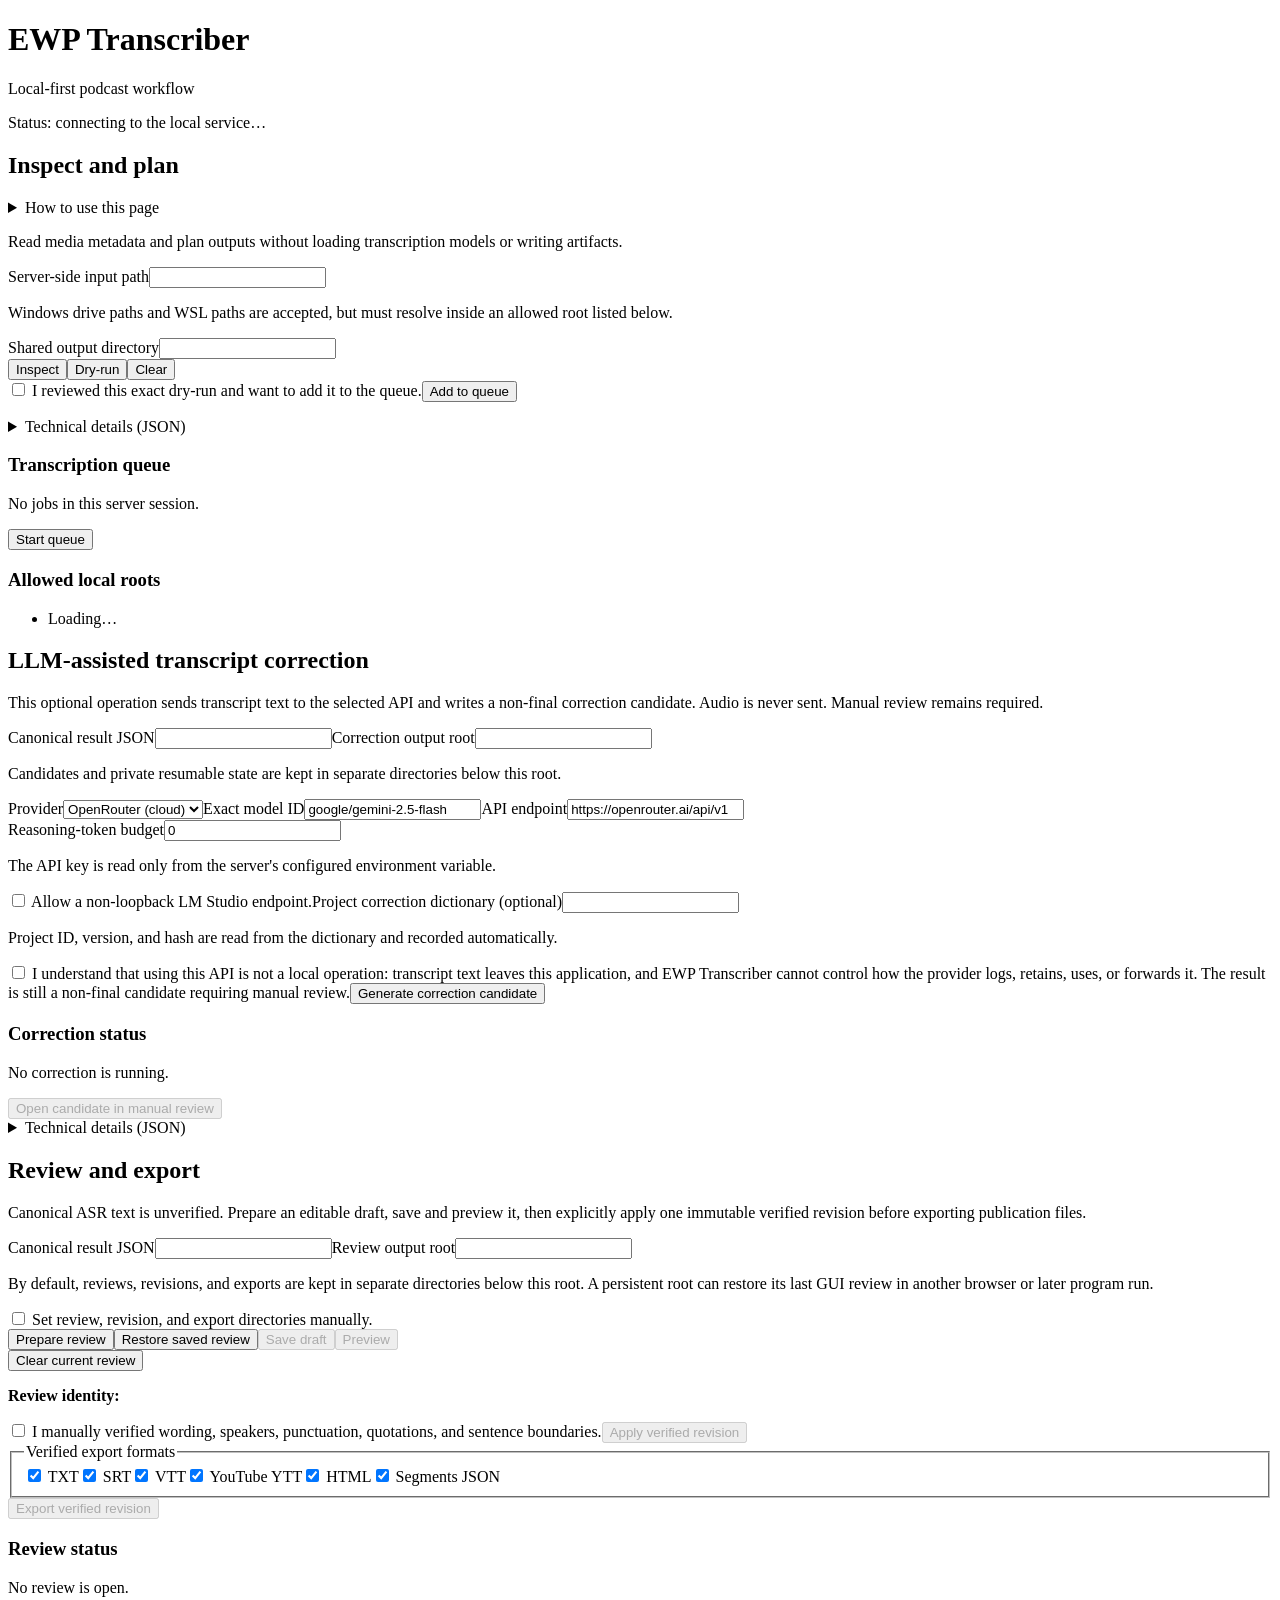
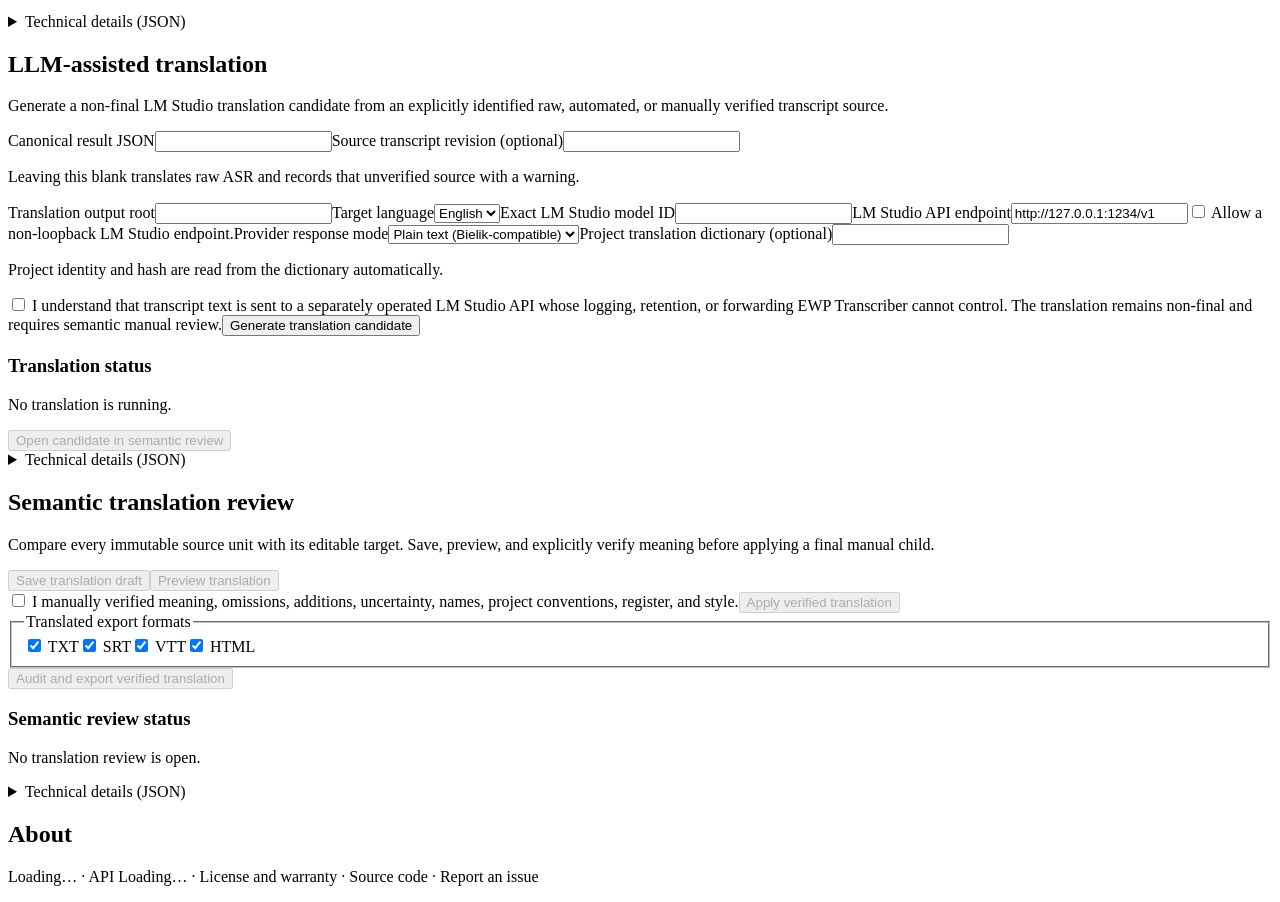
==== commit fb5131e4: "feat(gui): add semantic translation review" ====
--- a/src/ewp_transcripts/web_assets/index.html
+++ b/src/ewp_transcripts/web_assets/index.html
@@ -4,5 +4,6 @@
 <section aria-labelledby="workspace-heading"><h2 id="workspace-heading">Inspect and plan</h2><details class="help"><summary>How to use this page</summary><ol><li>Enter one allowed input file and a shared output directory.</li><li>Inspect it, then run and review dry-run.</li><li>Confirm the exact plan and add the file to the staged queue.</li><li>Repeat with files from any allowed root, keeping the same output directory.</li><li>Review the table, remove mistakes, then start the queue.</li></ol><p><a href="/help">Open the complete local GUI instructions</a>.</p></details><p>Read media metadata and plan outputs without loading transcription models or writing artifacts.</p><form id="workflow"><label for="input-path">Server-side input path</label><input id="input-path" name="path" required autocomplete="off"><p class="field-hint">Windows drive paths and WSL paths are accepted, but must resolve inside an allowed root listed below.</p><label for="output-path">Shared output directory</label><input id="output-path" name="output_directory" autocomplete="off"><div class="actions"><button type="submit" value="inspect">Inspect</button><button type="submit" value="dry-run">Dry-run</button><button type="reset" id="clear-workflow">Clear</button></div><label class="confirmation"><input type="checkbox" name="confirmed"> I reviewed this exact dry-run and want to add it to the queue.</label><button type="submit" value="transcriptions" class="primary">Add to queue</button></form><p id="operation-status" role="status"></p><div id="operation-summary"></div><details id="raw-result"><summary>Technical details (JSON)</summary><pre id="operation-result" tabindex="0"></pre></details><h3>Transcription queue</h3><div id="transcription-jobs"><p>No jobs in this server session.</p></div><button type="button" id="start-queue" class="primary">Start queue</button><h3>Allowed local roots</h3><ul id="roots"><li>Loading…</li></ul></section>
 <section aria-labelledby="correction-heading"><h2 id="correction-heading">LLM-assisted transcript correction</h2><p>This optional operation sends transcript text to the selected API and writes a non-final correction candidate. Audio is never sent. Manual review remains required.</p><form id="correction-workflow"><label for="correction-result-path">Canonical result JSON</label><input id="correction-result-path" name="result_path" autocomplete="off"><label for="correction-output-root">Correction output root</label><input id="correction-output-root" name="output_root" autocomplete="off"><p class="field-hint">Candidates and private resumable state are kept in separate directories below this root.</p><label for="correction-provider">Provider</label><select id="correction-provider" name="provider"><option value="openrouter">OpenRouter (cloud)</option><option value="lm-studio">LM Studio</option></select><label for="correction-model">Exact model ID</label><input id="correction-model" name="model" value="google/gemini-2.5-flash" autocomplete="off"><label for="correction-endpoint">API endpoint</label><input id="correction-endpoint" name="endpoint" value="https://openrouter.ai/api/v1" autocomplete="off"><div id="openrouter-options"><label for="correction-reasoning">Reasoning-token budget</label><input id="correction-reasoning" name="reasoning_max_tokens" type="number" min="0" value="0"><p class="field-hint">The API key is read only from the server's configured environment variable.</p></div><label class="confirmation"><input type="checkbox" name="allow_remote_endpoint"> Allow a non-loopback LM Studio endpoint.</label><label for="correction-dictionary">Project correction dictionary (optional)</label><input id="correction-dictionary" name="dictionary_path" autocomplete="off"><p class="field-hint">Project ID, version, and hash are read from the dictionary and recorded automatically.</p><input type="hidden" name="project_id" value=""><label class="confirmation"><input type="checkbox" name="confirmed"> I understand that using this API is not a local operation: transcript text leaves this application, and EWP Transcriber cannot control how the provider logs, retains, uses, or forwards it. The result is still a non-final candidate requiring manual review.</label><button type="submit" class="primary" id="generate-correction">Generate correction candidate</button></form><div class="status-panel"><h3>Correction status</h3><p id="correction-status" role="status">No correction is running.</p><div id="correction-summary"></div><button type="button" id="review-correction" disabled>Open candidate in manual review</button><details><summary>Technical details (JSON)</summary><pre id="correction-result" tabindex="0"></pre></details></div></section>
 <section aria-labelledby="review-heading"><h2 id="review-heading">Review and export</h2><p>Canonical ASR text is unverified. Prepare an editable draft, save and preview it, then explicitly apply one immutable verified revision before exporting publication files.</p><form id="review-workflow"><label for="review-result-path">Canonical result JSON</label><input id="review-result-path" name="result_path" autocomplete="off"><label for="review-project-path">Review output root</label><input id="review-project-path" name="project_output_directory" autocomplete="off"><p class="field-hint">By default, reviews, revisions, and exports are kept in separate directories below this root. A persistent root can restore its last GUI review in another browser or later program run.</p><label class="confirmation"><input type="checkbox" id="custom-review-paths"> Set review, revision, and export directories manually.</label><div id="custom-review-directories" hidden><label for="review-output-path">Editable review directory</label><input id="review-output-path" name="review_output_directory" autocomplete="off"><label for="revision-output-path">Verified revision directory</label><input id="revision-output-path" name="revision_output_directory" autocomplete="off"><label for="export-output-path">Export directory</label><input id="export-output-path" name="export_output_directory" autocomplete="off"></div><div class="actions"><button type="button" id="prepare-review">Prepare review</button><button type="button" id="restore-review">Restore saved review</button><button type="button" id="save-review" disabled>Save draft</button><button type="button" id="preview-review" disabled>Preview</button></div><button type="button" id="clear-review" class="danger">Clear current review</button><p><strong>Review identity:</strong> <span id="review-identity"></span></p><div id="review-navigation" hidden><label for="review-layout">Display</label><select id="review-layout"><option value="one">One section at a time</option><option value="all">All sections</option></select><div class="actions"><button type="button" id="previous-review-section">Previous section</button><span id="review-position"></span><button type="button" id="next-review-section">Next section</button></div></div><div id="review-editor"></div><label class="confirmation"><input type="checkbox" name="verified"> I manually verified wording, speakers, punctuation, quotations, and sentence boundaries.</label><button type="button" id="apply-review" class="primary" title="Save and preview the current draft before applying." disabled>Apply verified revision</button><fieldset class="formats"><legend>Verified export formats</legend><label><input type="checkbox" name="format" value="txt" checked> TXT</label><label><input type="checkbox" name="format" value="srt" checked> SRT</label><label><input type="checkbox" name="format" value="vtt" checked> VTT</label><label><input type="checkbox" name="format" value="ytt" checked> YouTube YTT</label><label><input type="checkbox" name="format" value="html" checked> HTML</label><label><input type="checkbox" name="format" value="segments" checked> Segments JSON</label></fieldset><button type="button" id="export-review" class="primary" title="Apply a verified immutable revision before exporting." disabled>Export verified revision</button></form><div class="status-panel"><h3>Review status</h3><p id="review-status" role="status">No review is open.</p><div id="review-summary"></div><details id="review-raw"><summary>Technical details (JSON)</summary><pre id="review-result" tabindex="0"></pre></details></div></section>
-<section aria-labelledby="translation-heading"><h2 id="translation-heading">LLM-assisted translation</h2><p>Generate a non-final LM Studio translation candidate from an explicitly identified raw, automated, or manually verified transcript source.</p><form id="translation-workflow"><label for="translation-result-path">Canonical result JSON</label><input id="translation-result-path" name="result_path" autocomplete="off"><label for="translation-revision-path">Source transcript revision (optional)</label><input id="translation-revision-path" name="source_revision_path" autocomplete="off"><p class="field-hint">Leaving this blank translates raw ASR and records that unverified source with a warning.</p><label for="translation-output-root">Translation output root</label><input id="translation-output-root" name="output_root" autocomplete="off"><label for="translation-target">Target language</label><select id="translation-target" name="target_language"><option value="en">English</option><option value="pl">Polish</option></select><label for="translation-model">Exact LM Studio model ID</label><input id="translation-model" name="model" autocomplete="off"><label for="translation-endpoint">LM Studio API endpoint</label><input id="translation-endpoint" name="endpoint" value="http://127.0.0.1:1234/v1" autocomplete="off"><label class="confirmation"><input type="checkbox" name="allow_remote_endpoint"> Allow a non-loopback LM Studio endpoint.</label><label for="translation-output-mode">Provider response mode</label><select id="translation-output-mode" name="output_mode"><option value="plain-text">Plain text (Bielik-compatible)</option><option value="json-schema">JSON schema</option><option value="json-text">JSON text compatibility</option></select><label for="translation-dictionary">Project translation dictionary (optional)</label><input id="translation-dictionary" name="dictionary_path" autocomplete="off"><p class="field-hint">Project identity and hash are read from the dictionary automatically.</p><label class="confirmation"><input type="checkbox" name="confirmed"> I understand that transcript text is sent to a separately operated LM Studio API whose logging, retention, or forwarding EWP Transcriber cannot control. The translation remains non-final and requires semantic manual review.</label><button type="submit" class="primary" id="generate-translation">Generate translation candidate</button></form><div class="status-panel"><h3>Translation status</h3><p id="translation-status" role="status">No translation is running.</p><div id="translation-summary"></div><details><summary>Technical details (JSON)</summary><pre id="translation-result" tabindex="0"></pre></details></div></section>
+<section aria-labelledby="translation-heading"><h2 id="translation-heading">LLM-assisted translation</h2><p>Generate a non-final LM Studio translation candidate from an explicitly identified raw, automated, or manually verified transcript source.</p><form id="translation-workflow"><label for="translation-result-path">Canonical result JSON</label><input id="translation-result-path" name="result_path" autocomplete="off"><label for="translation-revision-path">Source transcript revision (optional)</label><input id="translation-revision-path" name="source_revision_path" autocomplete="off"><p class="field-hint">Leaving this blank translates raw ASR and records that unverified source with a warning.</p><label for="translation-output-root">Translation output root</label><input id="translation-output-root" name="output_root" autocomplete="off"><label for="translation-target">Target language</label><select id="translation-target" name="target_language"><option value="en">English</option><option value="pl">Polish</option></select><label for="translation-model">Exact LM Studio model ID</label><input id="translation-model" name="model" autocomplete="off"><label for="translation-endpoint">LM Studio API endpoint</label><input id="translation-endpoint" name="endpoint" value="http://127.0.0.1:1234/v1" autocomplete="off"><label class="confirmation"><input type="checkbox" name="allow_remote_endpoint"> Allow a non-loopback LM Studio endpoint.</label><label for="translation-output-mode">Provider response mode</label><select id="translation-output-mode" name="output_mode"><option value="plain-text">Plain text (Bielik-compatible)</option><option value="json-schema">JSON schema</option><option value="json-text">JSON text compatibility</option></select><label for="translation-dictionary">Project translation dictionary (optional)</label><input id="translation-dictionary" name="dictionary_path" autocomplete="off"><p class="field-hint">Project identity and hash are read from the dictionary automatically.</p><label class="confirmation"><input type="checkbox" name="confirmed"> I understand that transcript text is sent to a separately operated LM Studio API whose logging, retention, or forwarding EWP Transcriber cannot control. The translation remains non-final and requires semantic manual review.</label><button type="submit" class="primary" id="generate-translation">Generate translation candidate</button></form><div class="status-panel"><h3>Translation status</h3><p id="translation-status" role="status">No translation is running.</p><div id="translation-summary"></div><button type="button" id="review-translation" disabled>Open candidate in semantic review</button><details><summary>Technical details (JSON)</summary><pre id="translation-result" tabindex="0"></pre></details></div></section>
+<section aria-labelledby="translation-review-heading"><h2 id="translation-review-heading">Semantic translation review</h2><p>Compare every immutable source unit with its editable target. Save, preview, and explicitly verify meaning before applying a final manual child.</p><div id="translation-review-editor"></div><div class="actions"><button type="button" id="save-translation-review" disabled>Save translation draft</button><button type="button" id="preview-translation-review" disabled>Preview translation</button></div><label class="confirmation"><input type="checkbox" id="translation-review-confirmed"> I manually verified meaning, omissions, additions, uncertainty, names, project conventions, register, and style.</label><button type="button" class="primary" id="apply-translation-review" disabled>Apply verified translation</button><fieldset class="formats"><legend>Translated export formats</legend><label><input type="checkbox" name="translation-format" value="txt" checked> TXT</label><label><input type="checkbox" name="translation-format" value="srt" checked> SRT</label><label><input type="checkbox" name="translation-format" value="vtt" checked> VTT</label><label><input type="checkbox" name="translation-format" value="html" checked> HTML</label></fieldset><button type="button" class="primary" id="export-translation-review" disabled>Audit and export verified translation</button><div class="status-panel"><h3>Semantic review status</h3><p id="translation-review-status" role="status">No translation review is open.</p><div id="translation-review-summary"></div><details><summary>Technical details (JSON)</summary><pre id="translation-review-result" tabindex="0"></pre></details></div></section>
 </main><footer aria-labelledby="about-heading"><h2 id="about-heading">About</h2><p><span id="application-version">Loading…</span> · API <span id="api-version">Loading…</span> · <a id="license" rel="noreferrer">License and warranty</a> · <a id="source" rel="noreferrer">Source code</a> · <a id="issues" rel="noreferrer">Report an issue</a></p></footer><noscript><p class="notice">The interactive EWP Transcriber GUI requires JavaScript.</p></noscript></body></html>
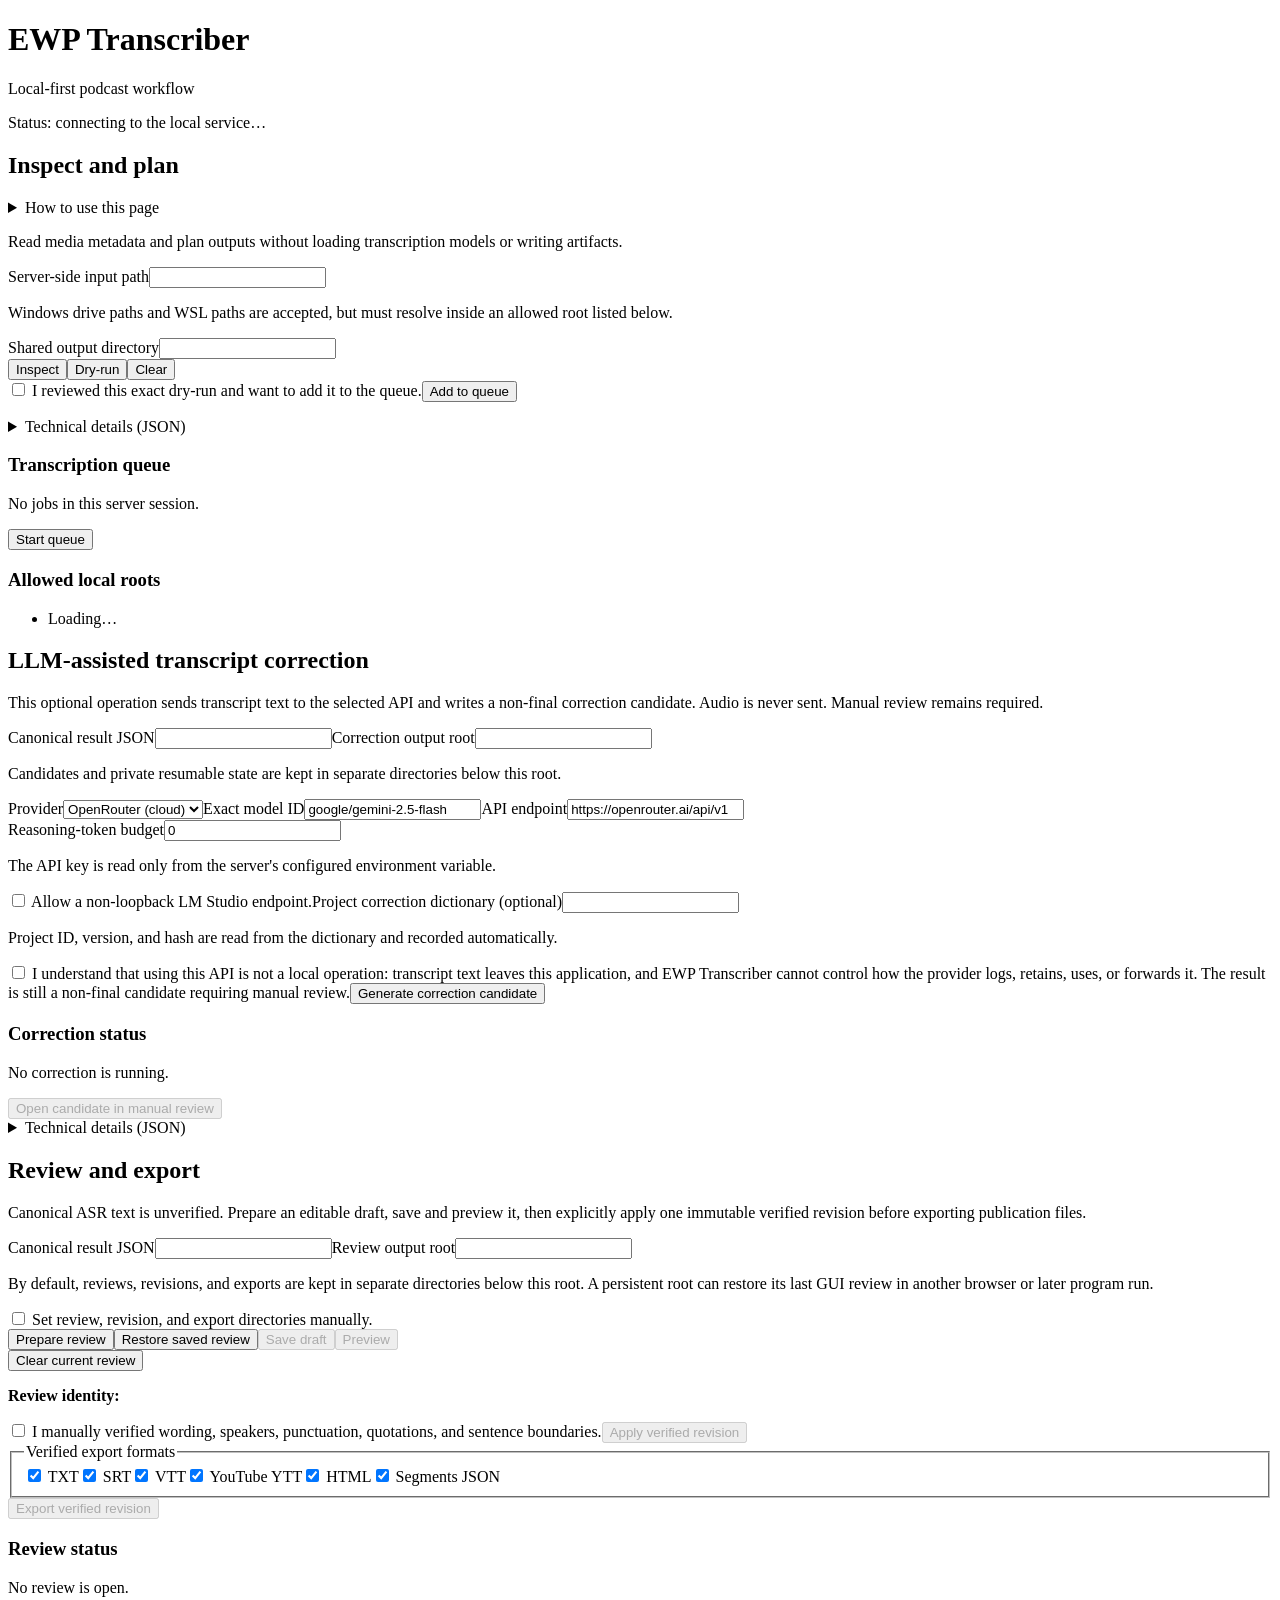
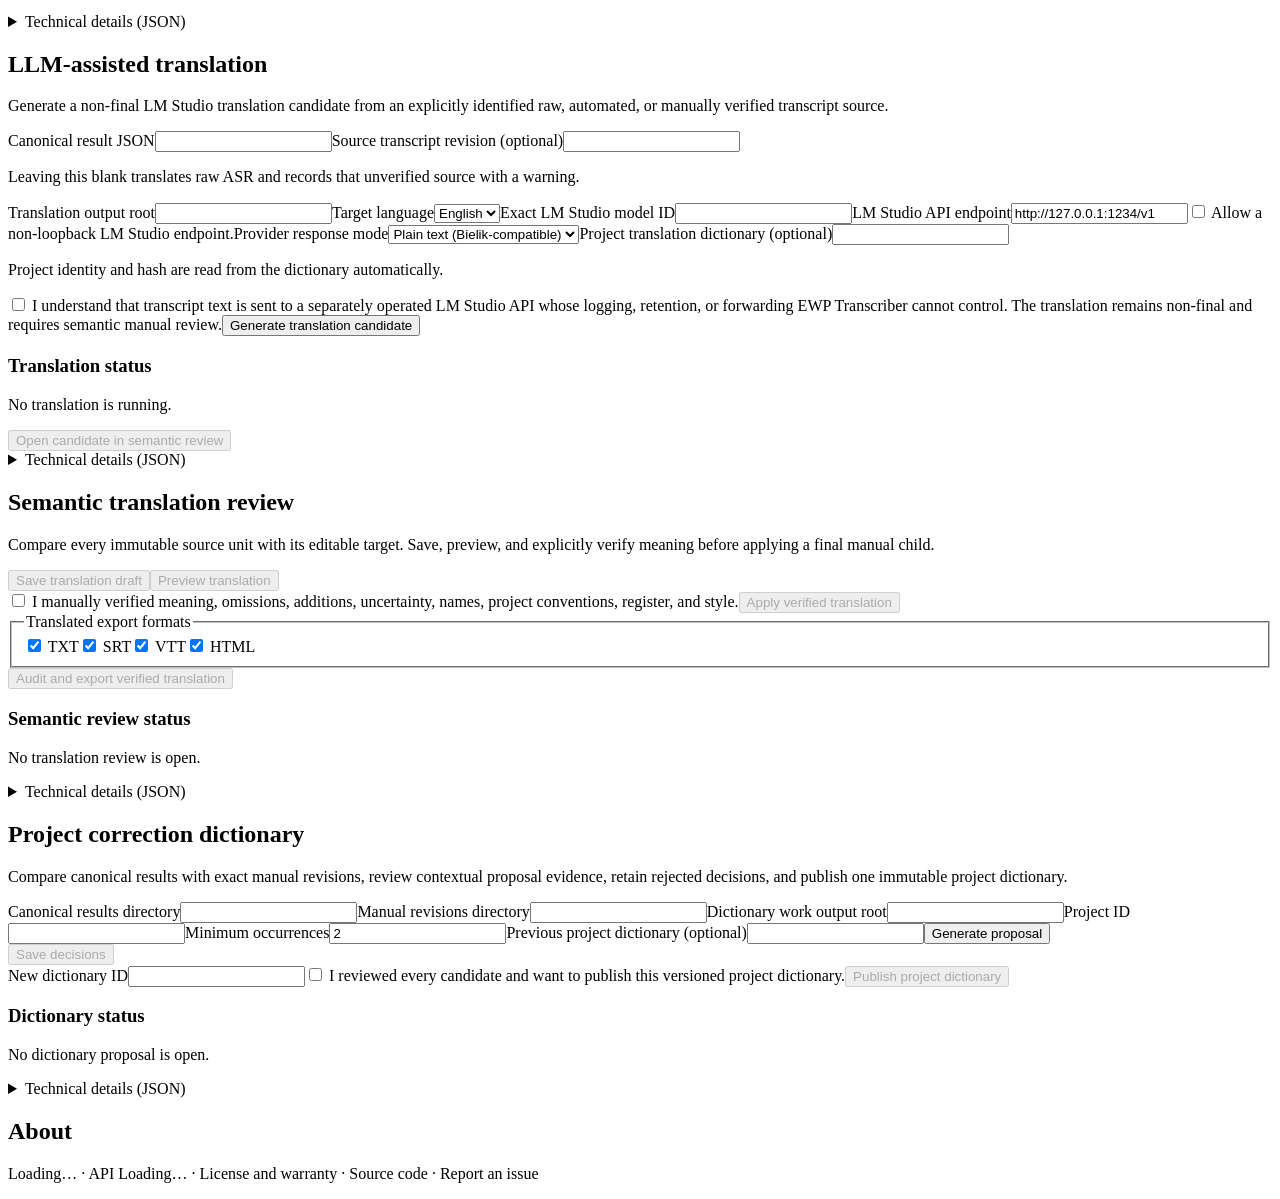
==== commit e89bcb7c: "feat(gui): add correction dictionary management" ====
--- a/src/ewp_transcripts/web_assets/index.html
+++ b/src/ewp_transcripts/web_assets/index.html
@@ -2,8 +2,9 @@
 <html lang="en"><head><meta charset="utf-8"><meta name="viewport" content="width=device-width, initial-scale=1"><title>EWP Transcriber</title><link rel="stylesheet" href="/assets/app.css"><script src="/assets/app.js" defer></script></head>
 <body><header><h1>EWP Transcriber</h1><p class="eyebrow">Local-first podcast workflow</p><p id="compatibility" role="status">Status: connecting to the local service…</p></header><main>
 <section aria-labelledby="workspace-heading"><h2 id="workspace-heading">Inspect and plan</h2><details class="help"><summary>How to use this page</summary><ol><li>Enter one allowed input file and a shared output directory.</li><li>Inspect it, then run and review dry-run.</li><li>Confirm the exact plan and add the file to the staged queue.</li><li>Repeat with files from any allowed root, keeping the same output directory.</li><li>Review the table, remove mistakes, then start the queue.</li></ol><p><a href="/help">Open the complete local GUI instructions</a>.</p></details><p>Read media metadata and plan outputs without loading transcription models or writing artifacts.</p><form id="workflow"><label for="input-path">Server-side input path</label><input id="input-path" name="path" required autocomplete="off"><p class="field-hint">Windows drive paths and WSL paths are accepted, but must resolve inside an allowed root listed below.</p><label for="output-path">Shared output directory</label><input id="output-path" name="output_directory" autocomplete="off"><div class="actions"><button type="submit" value="inspect">Inspect</button><button type="submit" value="dry-run">Dry-run</button><button type="reset" id="clear-workflow">Clear</button></div><label class="confirmation"><input type="checkbox" name="confirmed"> I reviewed this exact dry-run and want to add it to the queue.</label><button type="submit" value="transcriptions" class="primary">Add to queue</button></form><p id="operation-status" role="status"></p><div id="operation-summary"></div><details id="raw-result"><summary>Technical details (JSON)</summary><pre id="operation-result" tabindex="0"></pre></details><h3>Transcription queue</h3><div id="transcription-jobs"><p>No jobs in this server session.</p></div><button type="button" id="start-queue" class="primary">Start queue</button><h3>Allowed local roots</h3><ul id="roots"><li>Loading…</li></ul></section>
-<section aria-labelledby="correction-heading"><h2 id="correction-heading">LLM-assisted transcript correction</h2><p>This optional operation sends transcript text to the selected API and writes a non-final correction candidate. Audio is never sent. Manual review remains required.</p><form id="correction-workflow"><label for="correction-result-path">Canonical result JSON</label><input id="correction-result-path" name="result_path" autocomplete="off"><label for="correction-output-root">Correction output root</label><input id="correction-output-root" name="output_root" autocomplete="off"><p class="field-hint">Candidates and private resumable state are kept in separate directories below this root.</p><label for="correction-provider">Provider</label><select id="correction-provider" name="provider"><option value="openrouter">OpenRouter (cloud)</option><option value="lm-studio">LM Studio</option></select><label for="correction-model">Exact model ID</label><input id="correction-model" name="model" value="google/gemini-2.5-flash" autocomplete="off"><label for="correction-endpoint">API endpoint</label><input id="correction-endpoint" name="endpoint" value="https://openrouter.ai/api/v1" autocomplete="off"><div id="openrouter-options"><label for="correction-reasoning">Reasoning-token budget</label><input id="correction-reasoning" name="reasoning_max_tokens" type="number" min="0" value="0"><p class="field-hint">The API key is read only from the server's configured environment variable.</p></div><label class="confirmation"><input type="checkbox" name="allow_remote_endpoint"> Allow a non-loopback LM Studio endpoint.</label><label for="correction-dictionary">Project correction dictionary (optional)</label><input id="correction-dictionary" name="dictionary_path" autocomplete="off"><p class="field-hint">Project ID, version, and hash are read from the dictionary and recorded automatically.</p><input type="hidden" name="project_id" value=""><label class="confirmation"><input type="checkbox" name="confirmed"> I understand that using this API is not a local operation: transcript text leaves this application, and EWP Transcriber cannot control how the provider logs, retains, uses, or forwards it. The result is still a non-final candidate requiring manual review.</label><button type="submit" class="primary" id="generate-correction">Generate correction candidate</button></form><div class="status-panel"><h3>Correction status</h3><p id="correction-status" role="status">No correction is running.</p><div id="correction-summary"></div><button type="button" id="review-correction" disabled>Open candidate in manual review</button><details><summary>Technical details (JSON)</summary><pre id="correction-result" tabindex="0"></pre></details></div></section>
+<section aria-labelledby="correction-heading"><h2 id="correction-heading">LLM-assisted transcript correction</h2><p>This optional operation sends transcript text to the selected API and writes a non-final correction candidate. Audio is never sent. Manual review remains required.</p><form id="correction-workflow"><label for="correction-result-path">Canonical result JSON</label><input id="correction-result-path" name="result_path" autocomplete="off"><label for="correction-output-root">Correction output root</label><input id="correction-output-root" name="output_root" autocomplete="off"><p class="field-hint">Candidates and private resumable state are kept in separate directories below this root.</p><label for="correction-provider">Provider</label><select id="correction-provider" name="provider"><option value="openrouter">OpenRouter (cloud)</option><option value="lm-studio">LM Studio</option></select><label for="correction-model">Exact model ID</label><input id="correction-model" name="model" value="google/gemini-2.5-flash" autocomplete="off"><label for="correction-endpoint">API endpoint</label><input id="correction-endpoint" name="endpoint" value="https://openrouter.ai/api/v1" autocomplete="off"><div id="openrouter-options"><label for="correction-reasoning">Reasoning-token budget</label><input id="correction-reasoning" name="reasoning_max_tokens" type="number" min="0" value="0"><p class="field-hint">The API key is read only from the server's configured environment variable.</p></div><label class="confirmation"><input type="checkbox" name="allow_remote_endpoint"> Allow a non-loopback LM Studio endpoint.</label><label for="correction-dictionary">Project correction dictionary (optional)</label><input id="correction-dictionary" name="dictionary_path" autocomplete="off"><p class="field-hint">Project ID, version, and hash are read from the dictionary and recorded automatically.</p><input type="hidden" name="project_id" value=""><label class="confirmation"><input type="checkbox" name="confirmed"> I understand that using this API is not a local operation: transcript text leaves this application, and EWP Transcriber cannot control how the provider logs, retains, uses, or forwards it. The result is still a non-final candidate requiring manual review.</label><button type="submit" class="primary" id="generate-correction">Generate correction candidate</button></form><div class="status-panel"><h3>Correction status</h3><p id="correction-status" role="status">No correction is running.</p><div id="correction-summary"></div><button type="button" class="primary" id="review-correction" disabled>Open candidate in manual review</button><details><summary>Technical details (JSON)</summary><pre id="correction-result" tabindex="0"></pre></details></div></section>
 <section aria-labelledby="review-heading"><h2 id="review-heading">Review and export</h2><p>Canonical ASR text is unverified. Prepare an editable draft, save and preview it, then explicitly apply one immutable verified revision before exporting publication files.</p><form id="review-workflow"><label for="review-result-path">Canonical result JSON</label><input id="review-result-path" name="result_path" autocomplete="off"><label for="review-project-path">Review output root</label><input id="review-project-path" name="project_output_directory" autocomplete="off"><p class="field-hint">By default, reviews, revisions, and exports are kept in separate directories below this root. A persistent root can restore its last GUI review in another browser or later program run.</p><label class="confirmation"><input type="checkbox" id="custom-review-paths"> Set review, revision, and export directories manually.</label><div id="custom-review-directories" hidden><label for="review-output-path">Editable review directory</label><input id="review-output-path" name="review_output_directory" autocomplete="off"><label for="revision-output-path">Verified revision directory</label><input id="revision-output-path" name="revision_output_directory" autocomplete="off"><label for="export-output-path">Export directory</label><input id="export-output-path" name="export_output_directory" autocomplete="off"></div><div class="actions"><button type="button" id="prepare-review">Prepare review</button><button type="button" id="restore-review">Restore saved review</button><button type="button" id="save-review" disabled>Save draft</button><button type="button" id="preview-review" disabled>Preview</button></div><button type="button" id="clear-review" class="danger">Clear current review</button><p><strong>Review identity:</strong> <span id="review-identity"></span></p><div id="review-navigation" hidden><label for="review-layout">Display</label><select id="review-layout"><option value="one">One section at a time</option><option value="all">All sections</option></select><div class="actions"><button type="button" id="previous-review-section">Previous section</button><span id="review-position"></span><button type="button" id="next-review-section">Next section</button></div></div><div id="review-editor"></div><label class="confirmation"><input type="checkbox" name="verified"> I manually verified wording, speakers, punctuation, quotations, and sentence boundaries.</label><button type="button" id="apply-review" class="primary" title="Save and preview the current draft before applying." disabled>Apply verified revision</button><fieldset class="formats"><legend>Verified export formats</legend><label><input type="checkbox" name="format" value="txt" checked> TXT</label><label><input type="checkbox" name="format" value="srt" checked> SRT</label><label><input type="checkbox" name="format" value="vtt" checked> VTT</label><label><input type="checkbox" name="format" value="ytt" checked> YouTube YTT</label><label><input type="checkbox" name="format" value="html" checked> HTML</label><label><input type="checkbox" name="format" value="segments" checked> Segments JSON</label></fieldset><button type="button" id="export-review" class="primary" title="Apply a verified immutable revision before exporting." disabled>Export verified revision</button></form><div class="status-panel"><h3>Review status</h3><p id="review-status" role="status">No review is open.</p><div id="review-summary"></div><details id="review-raw"><summary>Technical details (JSON)</summary><pre id="review-result" tabindex="0"></pre></details></div></section>
-<section aria-labelledby="translation-heading"><h2 id="translation-heading">LLM-assisted translation</h2><p>Generate a non-final LM Studio translation candidate from an explicitly identified raw, automated, or manually verified transcript source.</p><form id="translation-workflow"><label for="translation-result-path">Canonical result JSON</label><input id="translation-result-path" name="result_path" autocomplete="off"><label for="translation-revision-path">Source transcript revision (optional)</label><input id="translation-revision-path" name="source_revision_path" autocomplete="off"><p class="field-hint">Leaving this blank translates raw ASR and records that unverified source with a warning.</p><label for="translation-output-root">Translation output root</label><input id="translation-output-root" name="output_root" autocomplete="off"><label for="translation-target">Target language</label><select id="translation-target" name="target_language"><option value="en">English</option><option value="pl">Polish</option></select><label for="translation-model">Exact LM Studio model ID</label><input id="translation-model" name="model" autocomplete="off"><label for="translation-endpoint">LM Studio API endpoint</label><input id="translation-endpoint" name="endpoint" value="http://127.0.0.1:1234/v1" autocomplete="off"><label class="confirmation"><input type="checkbox" name="allow_remote_endpoint"> Allow a non-loopback LM Studio endpoint.</label><label for="translation-output-mode">Provider response mode</label><select id="translation-output-mode" name="output_mode"><option value="plain-text">Plain text (Bielik-compatible)</option><option value="json-schema">JSON schema</option><option value="json-text">JSON text compatibility</option></select><label for="translation-dictionary">Project translation dictionary (optional)</label><input id="translation-dictionary" name="dictionary_path" autocomplete="off"><p class="field-hint">Project identity and hash are read from the dictionary automatically.</p><label class="confirmation"><input type="checkbox" name="confirmed"> I understand that transcript text is sent to a separately operated LM Studio API whose logging, retention, or forwarding EWP Transcriber cannot control. The translation remains non-final and requires semantic manual review.</label><button type="submit" class="primary" id="generate-translation">Generate translation candidate</button></form><div class="status-panel"><h3>Translation status</h3><p id="translation-status" role="status">No translation is running.</p><div id="translation-summary"></div><button type="button" id="review-translation" disabled>Open candidate in semantic review</button><details><summary>Technical details (JSON)</summary><pre id="translation-result" tabindex="0"></pre></details></div></section>
+<section aria-labelledby="translation-heading"><h2 id="translation-heading">LLM-assisted translation</h2><p>Generate a non-final LM Studio translation candidate from an explicitly identified raw, automated, or manually verified transcript source.</p><form id="translation-workflow"><label for="translation-result-path">Canonical result JSON</label><input id="translation-result-path" name="result_path" autocomplete="off"><label for="translation-revision-path">Source transcript revision (optional)</label><input id="translation-revision-path" name="source_revision_path" autocomplete="off"><p class="field-hint">Leaving this blank translates raw ASR and records that unverified source with a warning.</p><label for="translation-output-root">Translation output root</label><input id="translation-output-root" name="output_root" autocomplete="off"><label for="translation-target">Target language</label><select id="translation-target" name="target_language"><option value="en">English</option><option value="pl">Polish</option></select><label for="translation-model">Exact LM Studio model ID</label><input id="translation-model" name="model" autocomplete="off"><label for="translation-endpoint">LM Studio API endpoint</label><input id="translation-endpoint" name="endpoint" value="http://127.0.0.1:1234/v1" autocomplete="off"><label class="confirmation"><input type="checkbox" name="allow_remote_endpoint"> Allow a non-loopback LM Studio endpoint.</label><label for="translation-output-mode">Provider response mode</label><select id="translation-output-mode" name="output_mode"><option value="plain-text">Plain text (Bielik-compatible)</option><option value="json-schema">JSON schema</option><option value="json-text">JSON text compatibility</option></select><label for="translation-dictionary">Project translation dictionary (optional)</label><input id="translation-dictionary" name="dictionary_path" autocomplete="off"><p class="field-hint">Project identity and hash are read from the dictionary automatically.</p><label class="confirmation"><input type="checkbox" name="confirmed"> I understand that transcript text is sent to a separately operated LM Studio API whose logging, retention, or forwarding EWP Transcriber cannot control. The translation remains non-final and requires semantic manual review.</label><button type="submit" class="primary" id="generate-translation">Generate translation candidate</button></form><div class="status-panel"><h3>Translation status</h3><p id="translation-status" role="status">No translation is running.</p><div id="translation-summary"></div><button type="button" class="primary" id="review-translation" disabled>Open candidate in semantic review</button><details><summary>Technical details (JSON)</summary><pre id="translation-result" tabindex="0"></pre></details></div></section>
 <section aria-labelledby="translation-review-heading"><h2 id="translation-review-heading">Semantic translation review</h2><p>Compare every immutable source unit with its editable target. Save, preview, and explicitly verify meaning before applying a final manual child.</p><div id="translation-review-editor"></div><div class="actions"><button type="button" id="save-translation-review" disabled>Save translation draft</button><button type="button" id="preview-translation-review" disabled>Preview translation</button></div><label class="confirmation"><input type="checkbox" id="translation-review-confirmed"> I manually verified meaning, omissions, additions, uncertainty, names, project conventions, register, and style.</label><button type="button" class="primary" id="apply-translation-review" disabled>Apply verified translation</button><fieldset class="formats"><legend>Translated export formats</legend><label><input type="checkbox" name="translation-format" value="txt" checked> TXT</label><label><input type="checkbox" name="translation-format" value="srt" checked> SRT</label><label><input type="checkbox" name="translation-format" value="vtt" checked> VTT</label><label><input type="checkbox" name="translation-format" value="html" checked> HTML</label></fieldset><button type="button" class="primary" id="export-translation-review" disabled>Audit and export verified translation</button><div class="status-panel"><h3>Semantic review status</h3><p id="translation-review-status" role="status">No translation review is open.</p><div id="translation-review-summary"></div><details><summary>Technical details (JSON)</summary><pre id="translation-review-result" tabindex="0"></pre></details></div></section>
+<section aria-labelledby="dictionary-heading"><h2 id="dictionary-heading">Project correction dictionary</h2><p>Compare canonical results with exact manual revisions, review contextual proposal evidence, retain rejected decisions, and publish one immutable project dictionary.</p><form id="dictionary-workflow"><label for="dictionary-canonical-directory">Canonical results directory</label><input id="dictionary-canonical-directory" name="canonical_directory" autocomplete="off"><label for="dictionary-revision-directory">Manual revisions directory</label><input id="dictionary-revision-directory" name="revision_directory" autocomplete="off"><label for="dictionary-output-root">Dictionary work output root</label><input id="dictionary-output-root" name="output_root" autocomplete="off"><label for="dictionary-project-id">Project ID</label><input id="dictionary-project-id" name="project_id" autocomplete="off"><label for="dictionary-minimum">Minimum occurrences</label><input id="dictionary-minimum" name="minimum_occurrences" type="number" min="1" value="2"><label for="dictionary-previous">Previous project dictionary (optional)</label><input id="dictionary-previous" name="previous_dictionary" autocomplete="off"><button type="submit" class="primary" id="propose-dictionary">Generate proposal</button></form><div id="dictionary-editor"></div><div class="actions"><button type="button" id="save-dictionary-decisions" disabled>Save decisions</button></div><label for="dictionary-id">New dictionary ID</label><input id="dictionary-id" autocomplete="off"><label class="confirmation"><input type="checkbox" id="dictionary-publish-confirmed"> I reviewed every candidate and want to publish this versioned project dictionary.</label><button type="button" class="primary" id="publish-dictionary" disabled>Publish project dictionary</button><div class="status-panel"><h3>Dictionary status</h3><p id="dictionary-status" role="status">No dictionary proposal is open.</p><div id="dictionary-summary"></div><details><summary>Technical details (JSON)</summary><pre id="dictionary-result" tabindex="0"></pre></details></div></section>
 </main><footer aria-labelledby="about-heading"><h2 id="about-heading">About</h2><p><span id="application-version">Loading…</span> · API <span id="api-version">Loading…</span> · <a id="license" rel="noreferrer">License and warranty</a> · <a id="source" rel="noreferrer">Source code</a> · <a id="issues" rel="noreferrer">Report an issue</a></p></footer><noscript><p class="notice">The interactive EWP Transcriber GUI requires JavaScript.</p></noscript></body></html>
